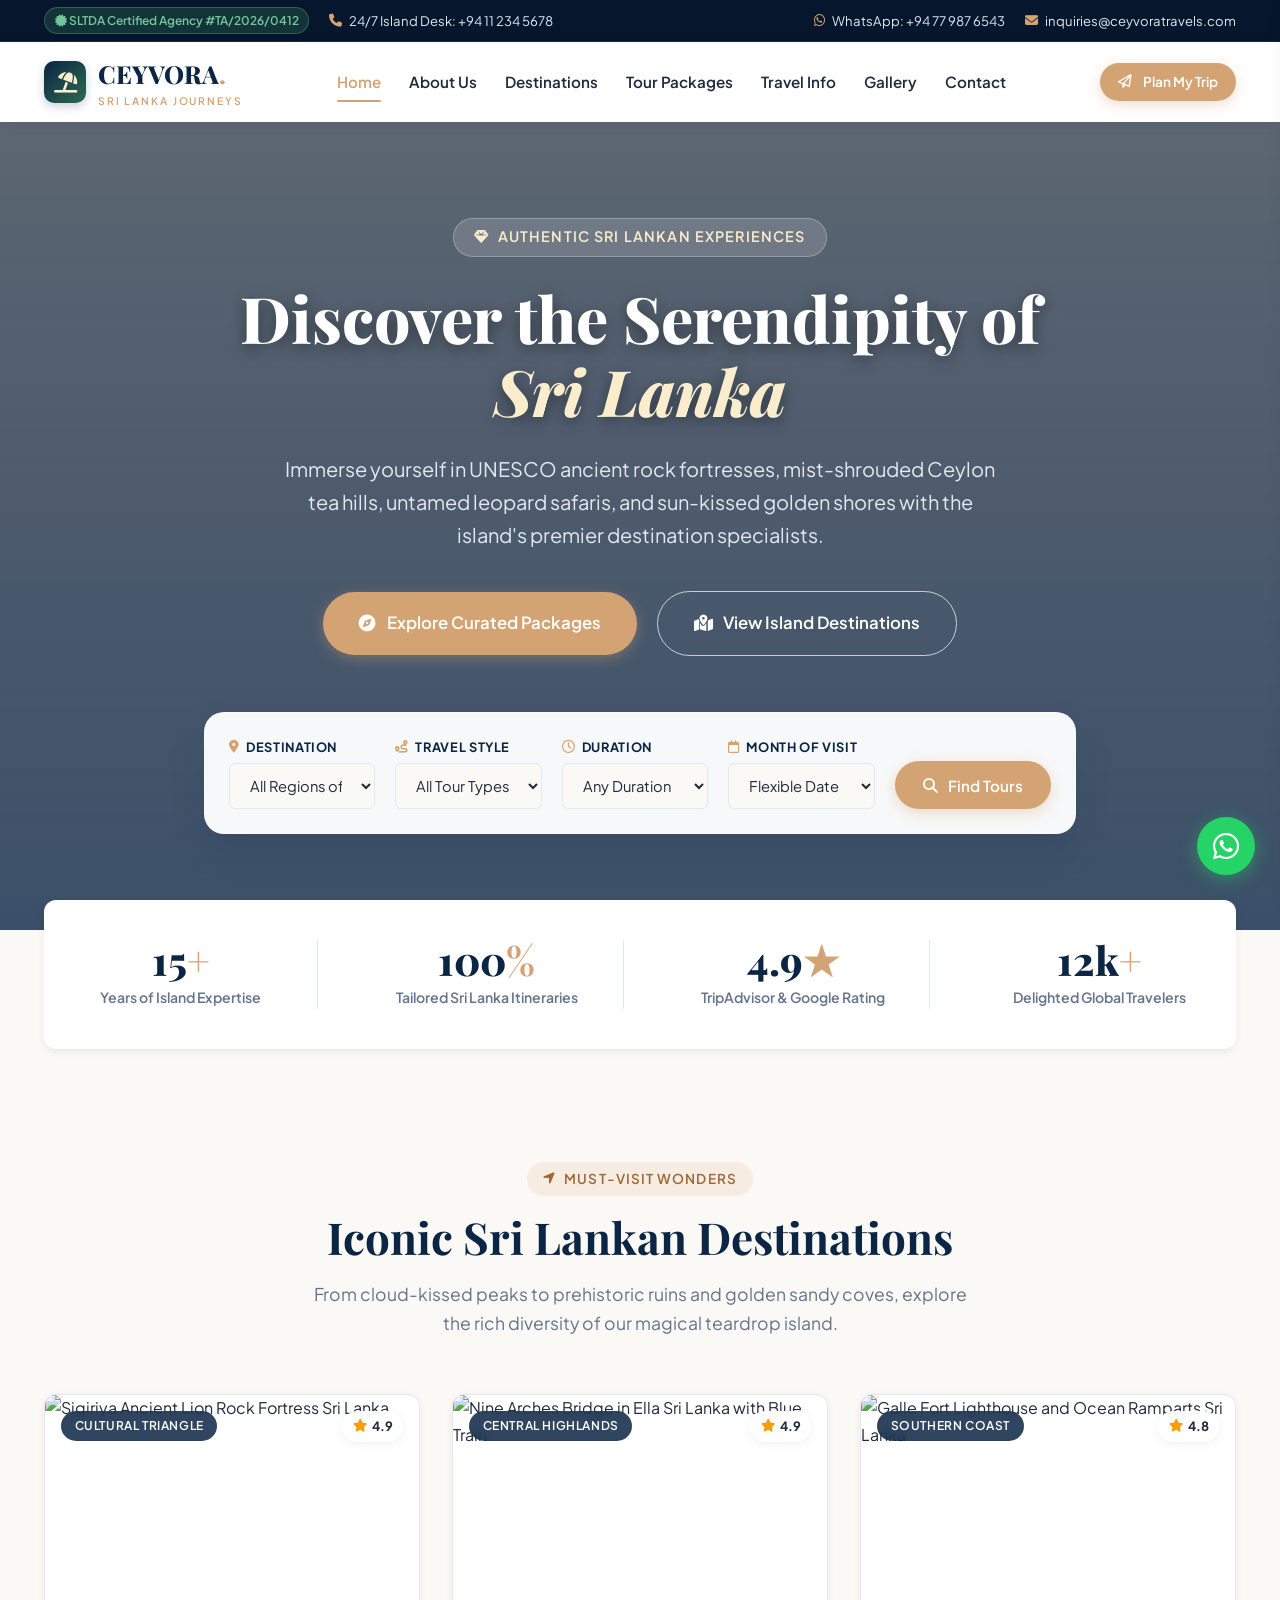
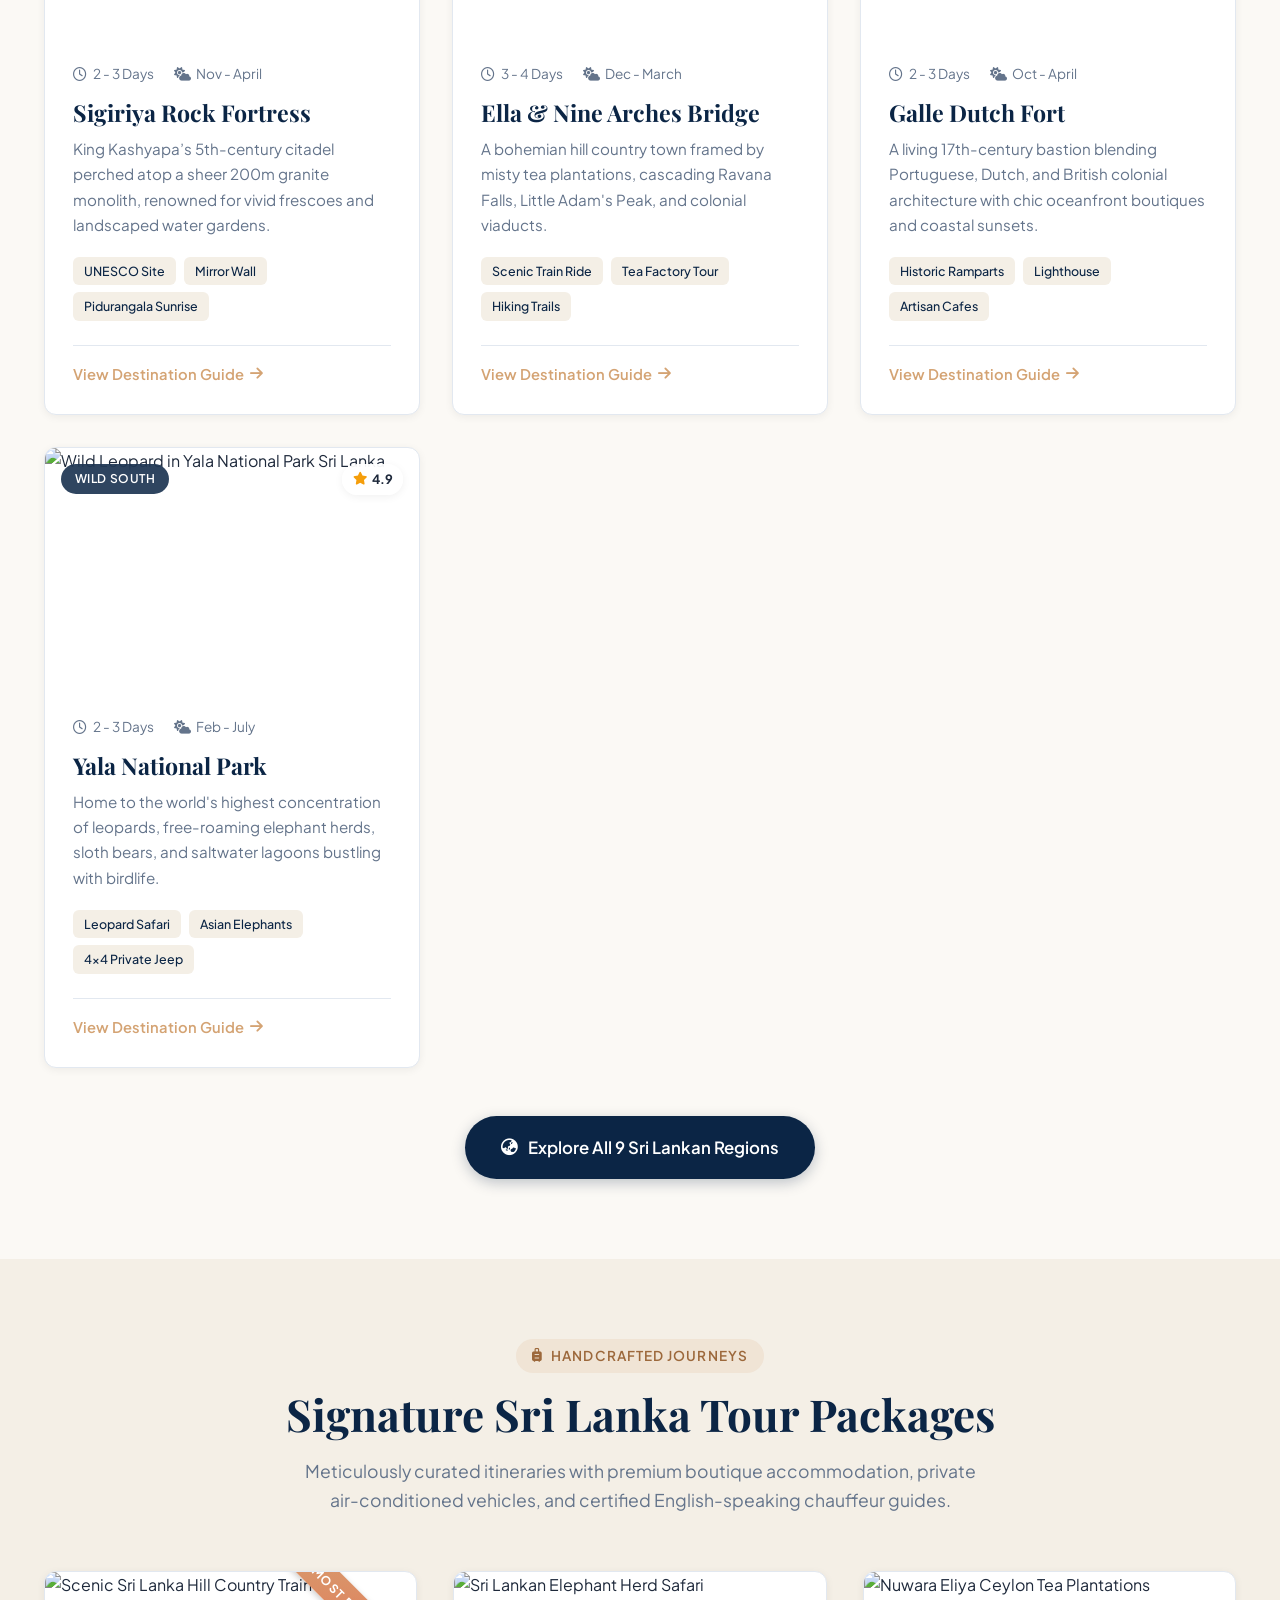
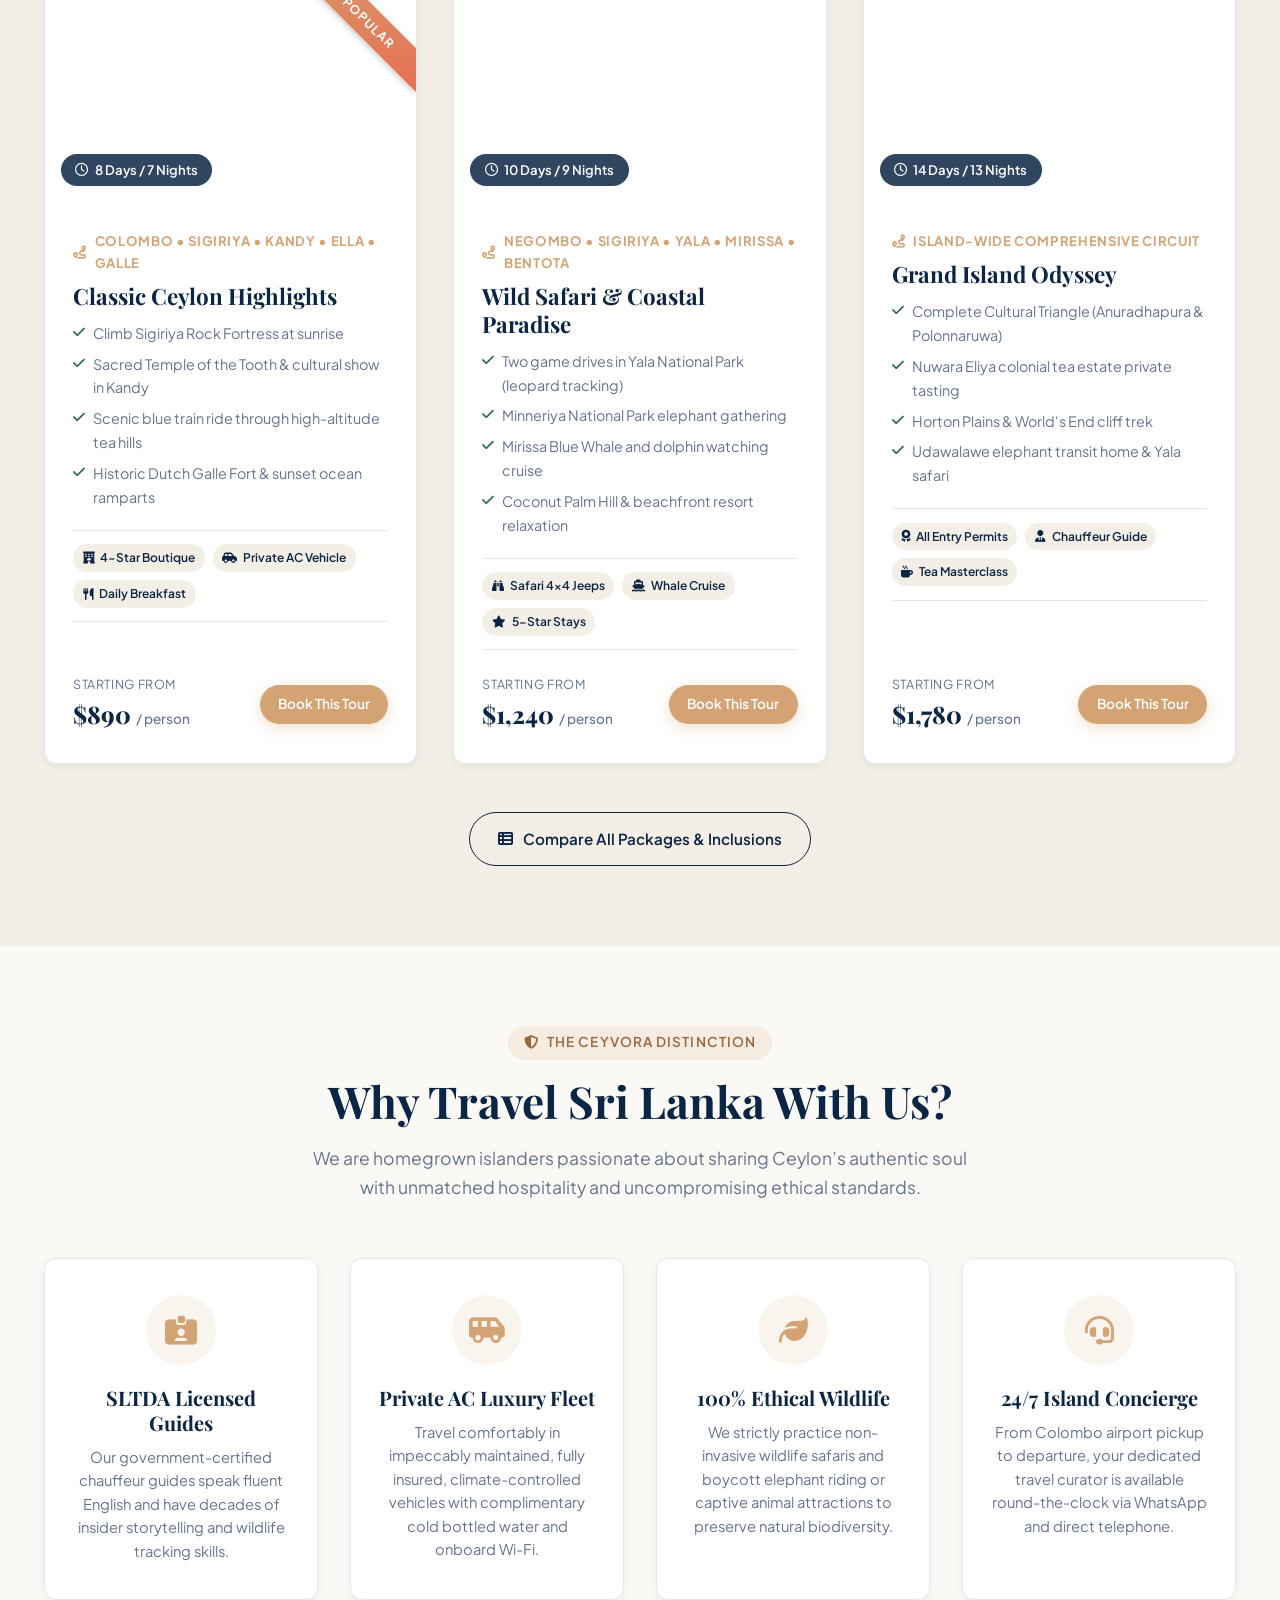
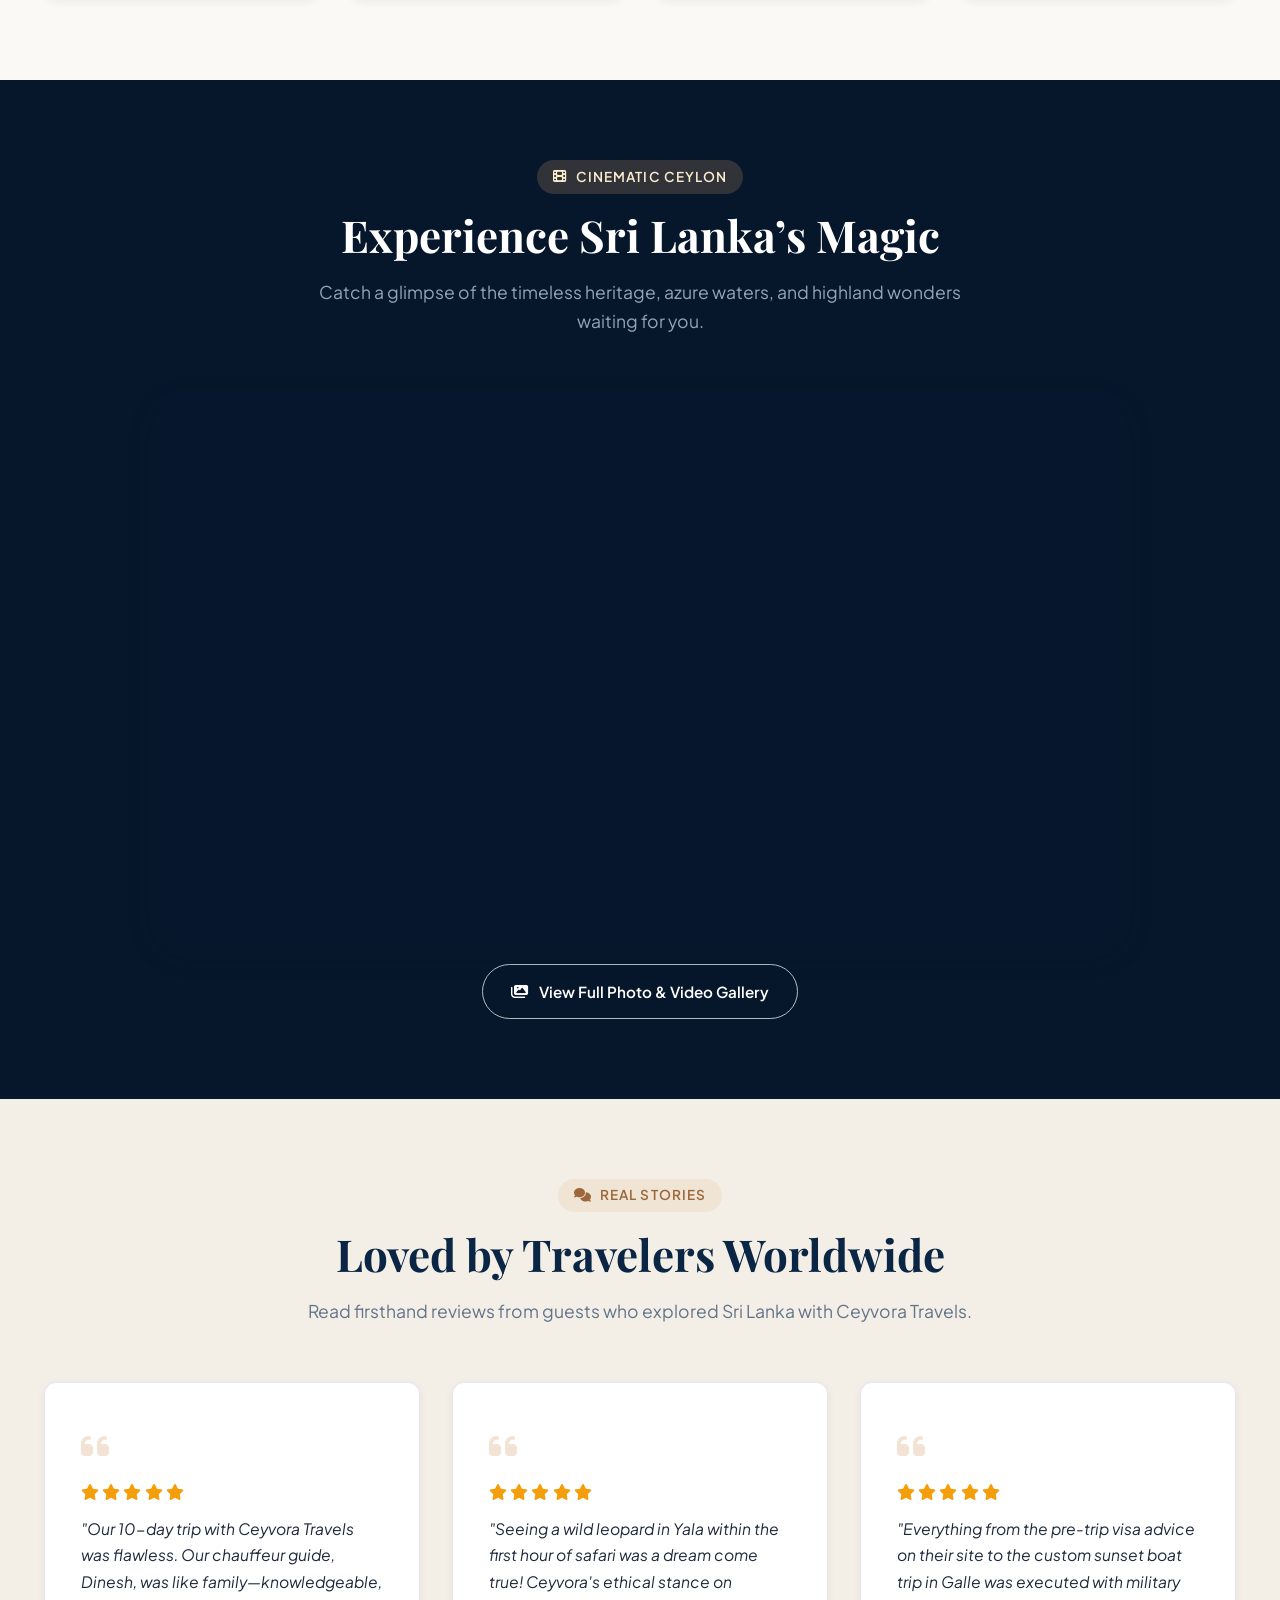
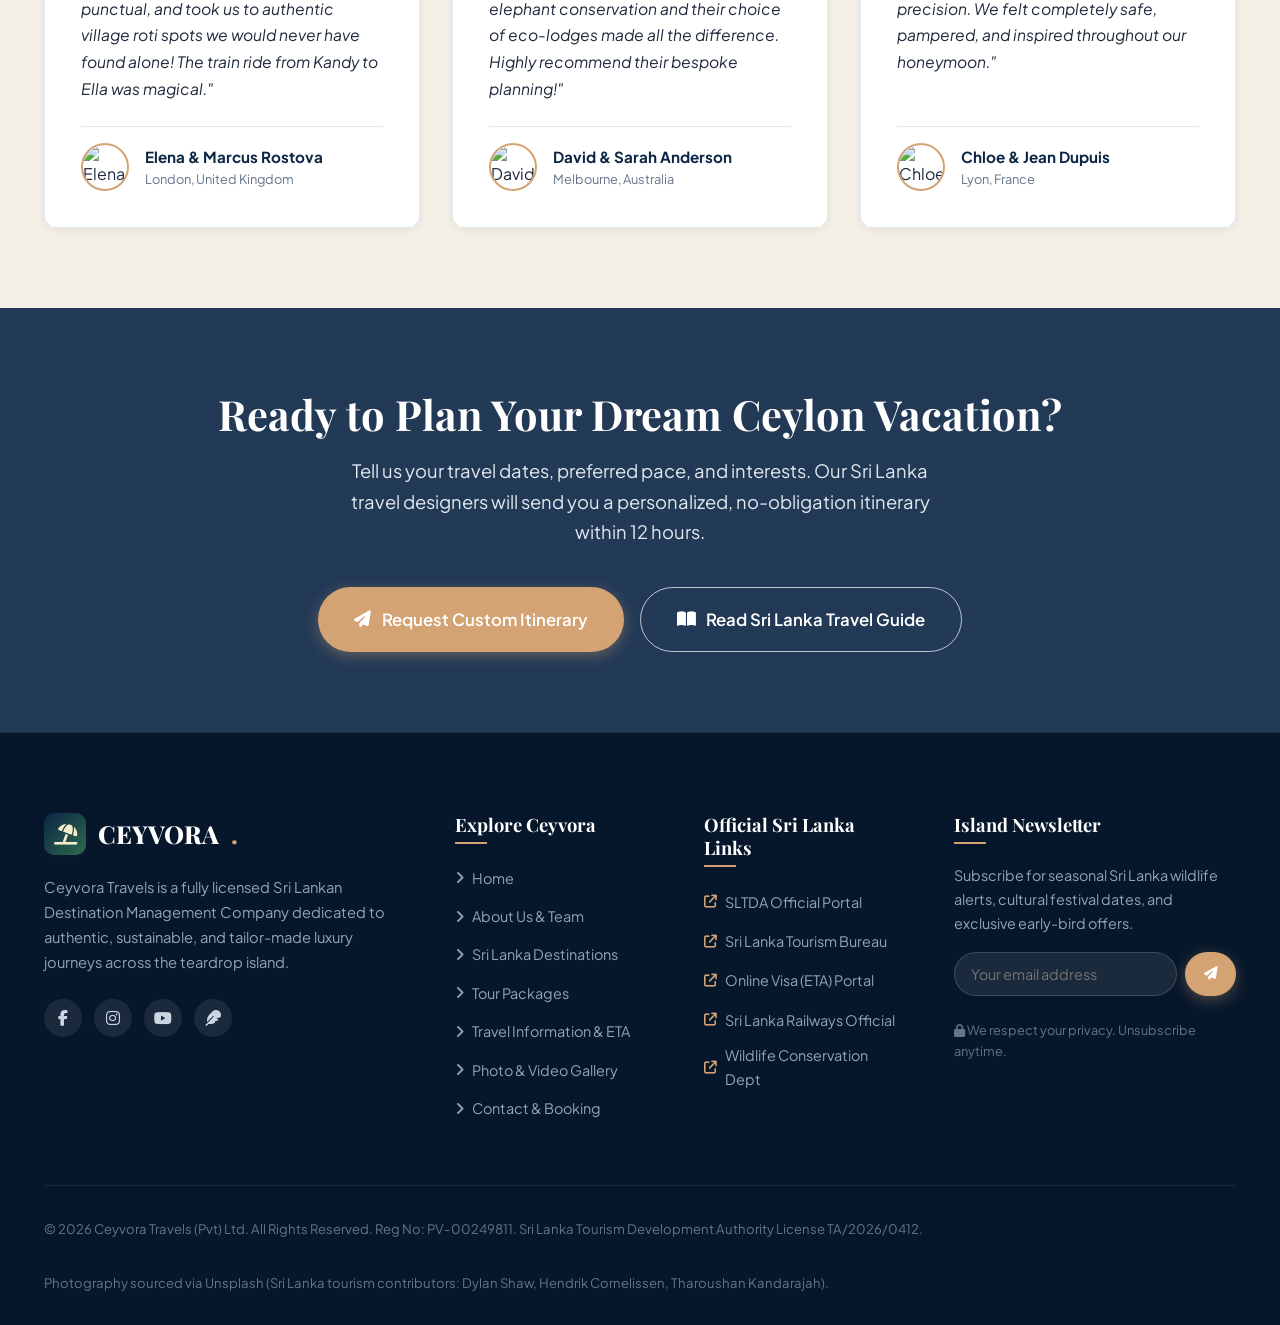
==== index.html @ e1c3edf8 "Add files via upload" ====
<!DOCTYPE html>
<html lang="en">
<head>
  <meta charset="UTF-8">
  <meta name="viewport" content="width=device-width, initial-scale=1.0">
  <title>Ceyvora Travels | Premier Sri Lanka Tourism Agency & Tailored Island Tours</title>
  <meta name="description" content="Discover the pearl of the Indian Ocean with Ceyvora Travels. Certified Sri Lanka travel agency offering luxury wildlife safaris, ancient heritage tours, tea hill expeditions, and tropical beach escapes.">
  <meta name="keywords" content="Sri Lanka tourism, Sri Lanka travel agency, Ceyvora Travels, Ceylon tours, Sigiriya, Ella, Galle Fort, Yala safari, Mirissa whale watching">
  <meta property="og:title" content="Ceyvora Travels | Luxury Sri Lanka Tourism Agency">
  <meta property="og:description" content="Experience authentic Ceylon with certified local chauffeur guides, boutique stays, and tailor-made island journeys.">
  <meta property="og:type" content="website">

  <!-- Google Fonts & Font Awesome -->
  <link rel="preconnect" href="https://fonts.googleapis.com">
  <link rel="preconnect" href="https://fonts.gstatic.com" crossorigin>
  <link href="https://fonts.googleapis.com/css2?family=Playfair+Display:ital,wght@0,500;0,700;0,800;1,400&family=Plus+Jakarta+Sans:wght@400;500;600;700&display=swap" rel="stylesheet">
  <link rel="stylesheet" href="https://cdnjs.cloudflare.com/ajax/libs/font-awesome/6.5.1/css/all.min.css">
  <link rel="stylesheet" href="css/style.css">
</head>
<body>

  <!-- Top Announcement Bar -->
  <aside class="top-bar">
    <div class="container top-bar-inner">
      <div class="top-bar-left">
        <span class="badge-sltda"><i class="fa-solid fa-certificate"></i> SLTDA Certified Agency #TA/2026/0412</span>
        <span class="top-bar-item"><i class="fa-solid fa-phone"></i> 24/7 Island Desk: +94 11 234 5678</span>
      </div>
      <div class="top-bar-right">
        <span class="top-bar-item"><i class="fa-brands fa-whatsapp text-accent"></i> WhatsApp: +94 77 987 6543</span>
        <span class="top-bar-item"><i class="fa-solid fa-envelope"></i> inquiries@ceyvoratravels.com</span>
      </div>
    </div>
  </aside>

  <!-- Main Navigation Header -->
  <header class="main-header">
    <div class="container header-inner">
      <a href="index.html" class="brand-logo" aria-label="Ceyvora Travels Home">
        <div class="brand-logo-icon">
          <i class="fa-solid fa-umbrella-beach"></i>
        </div>
        <div>
          CEYVORA<span>.</span>
          <span class="brand-tagline">Sri Lanka Journeys</span>
        </div>
      </a>

      <!-- Desktop Nav -->
      <nav class="nav-menu" aria-label="Primary Navigation">
        <a href="index.html" class="nav-link active">Home</a>
        <a href="about.html" class="nav-link">About Us</a>
        <a href="destinations.html" class="nav-link">Destinations</a>
        <a href="packages.html" class="nav-link">Tour Packages</a>
        <a href="travel-info.html" class="nav-link">Travel Info</a>
        <a href="gallery.html" class="nav-link">Gallery</a>
        <a href="contact.html" class="nav-link">Contact</a>
      </nav>

      <div class="header-actions">
        <a href="contact.html" class="btn btn-primary btn-sm"><i class="fa-regular fa-paper-plane"></i> Plan My Trip</a>
        <button class="mobile-toggle" aria-label="Open mobile navigation menu">
          <i class="fa-solid fa-bars"></i>
        </button>
      </div>
    </div>
  </header>

  <!-- Mobile Drawer -->
  <div class="mobile-nav-overlay"></div>
  <aside class="mobile-nav-drawer" aria-label="Mobile Navigation Drawer">
    <div class="mobile-nav-header">
      <span class="brand-logo" style="font-size: 1.3rem;">
        <span class="brand-logo-icon" style="width:34px;height:34px;font-size:1rem;"><i class="fa-solid fa-umbrella-beach"></i></span>
        CEYVORA
      </span>
      <button class="mobile-close-btn" aria-label="Close navigation">&times;</button>
    </div>
    <nav class="mobile-nav-links">
      <a href="index.html" class="active"><span>Home</span> <i class="fa-solid fa-chevron-right"></i></a>
      <a href="about.html"><span>About Us</span> <i class="fa-solid fa-chevron-right"></i></a>
      <a href="destinations.html"><span>Places to Visit</span> <i class="fa-solid fa-chevron-right"></i></a>
      <a href="packages.html"><span>Tour Packages</span> <i class="fa-solid fa-chevron-right"></i></a>
      <a href="travel-info.html"><span>Travel Information</span> <i class="fa-solid fa-chevron-right"></i></a>
      <a href="gallery.html"><span>Gallery & Media</span> <i class="fa-solid fa-chevron-right"></i></a>
      <a href="contact.html"><span>Contact & Booking</span> <i class="fa-solid fa-chevron-right"></i></a>
    </nav>
    <div class="mobile-drawer-contact">
      <p><strong>Direct Inquiries:</strong></p>
      <p><i class="fa-brands fa-whatsapp text-green"></i> +94 77 987 6543</p>
      <p><i class="fa-solid fa-envelope"></i> hello@ceyvoratravels.com</p>
      <a href="contact.html" class="btn btn-primary" style="width: 100%; margin-top: 1rem;">Book a Free Consultation</a>
    </div>
  </aside>

  <!-- Hero Section -->
  <section class="hero-section" aria-label="Welcome Hero">
    <div class="container hero-content">
      <div class="hero-tag">
        <i class="fa-solid fa-gem"></i> Authentic Sri Lankan Experiences
      </div>
      <h1 class="hero-title">Discover the Serendipity of <span>Sri Lanka</span></h1>
      <p class="hero-subtitle">
        Immerse yourself in UNESCO ancient rock fortresses, mist-shrouded Ceylon tea hills, untamed leopard safaris, and sun-kissed golden shores with the island's premier destination specialists.
      </p>

      <div class="hero-cta-group">
        <a href="packages.html" class="btn btn-primary btn-lg"><i class="fa-solid fa-compass"></i> Explore Curated Packages</a>
        <a href="destinations.html" class="btn btn-outline-white btn-lg"><i class="fa-solid fa-map-location-dot"></i> View Island Destinations</a>
      </div>

      <!-- Hero Quick Trip Finder -->
      <div class="hero-search-box">
        <form class="search-form-grid" action="packages.html" method="GET">
          <div class="search-field">
            <label for="search-dest"><i class="fa-solid fa-location-dot"></i> Destination</label>
            <select id="search-dest" name="region">
              <option value="">All Regions of Sri Lanka</option>
              <option value="cultural">Cultural Triangle (Sigiriya, Kandy)</option>
              <option value="hills">Hill Country (Ella, Nuwara Eliya)</option>
              <option value="south">Southern Coast (Galle, Mirissa)</option>
              <option value="safari">Wildlife Parks (Yala, Udawalawe)</option>
              <option value="east">East Coast (Trincomalee, Arugam Bay)</option>
            </select>
          </div>
          <div class="search-field">
            <label for="search-type"><i class="fa-solid fa-route"></i> Travel Style</label>
            <select id="search-type" name="style">
              <option value="">All Tour Types</option>
              <option value="luxury">Luxury Private Chauffeur</option>
              <option value="wildlife">Wildlife & Leopard Safari</option>
              <option value="heritage">Cultural & Heritage</option>
              <option value="honeymoon">Romantic Honeymoon</option>
              <option value="beach">Beaches & Whale Watching</option>
            </select>
          </div>
          <div class="search-field">
            <label for="search-duration"><i class="fa-regular fa-clock"></i> Duration</label>
            <select id="search-duration" name="duration">
              <option value="">Any Duration</option>
              <option value="short">5 - 7 Days (Highlights)</option>
              <option value="medium">8 - 11 Days (Classic Island)</option>
              <option value="long">12+ Days (Grand Odyssey)</option>
            </select>
          </div>
          <div class="search-field">
            <label for="search-month"><i class="fa-regular fa-calendar"></i> Month of Visit</label>
            <select id="search-month" name="month">
              <option value="">Flexible Date</option>
              <option value="nov-apr">Nov - Apr (Best South & West)</option>
              <option value="may-oct">May - Oct (Best East & North)</option>
            </select>
          </div>
          <div>
            <button type="submit" class="btn btn-primary" style="height: 48px; width: 100%;">
              <i class="fa-solid fa-magnifying-glass"></i> Find Tours
            </button>
          </div>
        </form>
      </div>
    </div>
  </section>

  <!-- Trust Stats Counter -->
  <section class="container" style="margin-bottom: 2rem;">
    <div class="trust-bar">
      <div class="stats-grid">
        <div class="stat-item">
          <div class="stat-number">15<span>+</span></div>
          <div class="stat-label">Years of Island Expertise</div>
        </div>
        <div class="stat-item">
          <div class="stat-number">100<span>%</span></div>
          <div class="stat-label">Tailored Sri Lanka Itineraries</div>
        </div>
        <div class="stat-item">
          <div class="stat-number">4.9<span>★</span></div>
          <div class="stat-label">TripAdvisor & Google Rating</div>
        </div>
        <div class="stat-item">
          <div class="stat-number">12k<span>+</span></div>
          <div class="stat-label">Delighted Global Travelers</div>
        </div>
      </div>
    </div>
  </section>

  <!-- Featured Destinations Section -->
  <section class="section-padding bg-light">
    <div class="container">
      <div class="section-header text-center">
        <span class="section-badge"><i class="fa-solid fa-location-arrow"></i> Must-Visit Wonders</span>
        <h2 class="section-title">Iconic Sri Lankan Destinations</h2>
        <p class="section-subtitle">From cloud-kissed peaks to prehistoric ruins and golden sandy coves, explore the rich diversity of our magical teardrop island.</p>
      </div>

      <div class="destinations-grid">
        <!-- Card 1: Sigiriya -->
        <article class="destination-card">
          <div class="card-img-wrap">
            <img src="https://images.unsplash.com/photo-1588598198321-9735fd52455b?auto=format&fit=crop&w=800&q=80" alt="Sigiriya Ancient Lion Rock Fortress Sri Lanka" loading="lazy">
            <span class="card-region-badge">Cultural Triangle</span>
            <span class="card-rating-badge"><i class="fa-solid fa-star"></i> 4.9</span>
          </div>
          <div class="card-body">
            <div class="card-meta-row">
              <span><i class="fa-regular fa-clock"></i> 2 - 3 Days</span>
              <span><i class="fa-solid fa-cloud-sun"></i> Nov - April</span>
            </div>
            <h3 class="card-title">Sigiriya Rock Fortress</h3>
            <p class="card-description">King Kashyapa’s 5th-century citadel perched atop a sheer 200m granite monolith, renowned for vivid frescoes and landscaped water gardens.</p>
            <div class="card-highlights">
              <span class="highlight-chip">UNESCO Site</span>
              <span class="highlight-chip">Mirror Wall</span>
              <span class="highlight-chip">Pidurangala Sunrise</span>
            </div>
            <div class="card-footer">
              <a href="destinations.html#sigiriya" class="card-link">View Destination Guide <i class="fa-solid fa-arrow-right"></i></a>
            </div>
          </div>
        </article>

        <!-- Card 2: Ella -->
        <article class="destination-card">
          <div class="card-img-wrap">
            <img src="https://images.unsplash.com/photo-1546708973-b339540b5162?auto=format&fit=crop&w=800&q=80" alt="Nine Arches Bridge in Ella Sri Lanka with Blue Train" loading="lazy">
            <span class="card-region-badge">Central Highlands</span>
            <span class="card-rating-badge"><i class="fa-solid fa-star"></i> 4.9</span>
          </div>
          <div class="card-body">
            <div class="card-meta-row">
              <span><i class="fa-regular fa-clock"></i> 3 - 4 Days</span>
              <span><i class="fa-solid fa-cloud-sun"></i> Dec - March</span>
            </div>
            <h3 class="card-title">Ella & Nine Arches Bridge</h3>
            <p class="card-description">A bohemian hill country town framed by misty tea plantations, cascading Ravana Falls, Little Adam's Peak, and colonial viaducts.</p>
            <div class="card-highlights">
              <span class="highlight-chip">Scenic Train Ride</span>
              <span class="highlight-chip">Tea Factory Tour</span>
              <span class="highlight-chip">Hiking Trails</span>
            </div>
            <div class="card-footer">
              <a href="destinations.html#ella" class="card-link">View Destination Guide <i class="fa-solid fa-arrow-right"></i></a>
            </div>
          </div>
        </article>

        <!-- Card 3: Galle -->
        <article class="destination-card">
          <div class="card-img-wrap">
            <img src="https://images.unsplash.com/photo-1552465011-b4e21bf6e79a?auto=format&fit=crop&w=800&q=80" alt="Galle Fort Lighthouse and Ocean Ramparts Sri Lanka" loading="lazy">
            <span class="card-region-badge">Southern Coast</span>
            <span class="card-rating-badge"><i class="fa-solid fa-star"></i> 4.8</span>
          </div>
          <div class="card-body">
            <div class="card-meta-row">
              <span><i class="fa-regular fa-clock"></i> 2 - 3 Days</span>
              <span><i class="fa-solid fa-cloud-sun"></i> Oct - April</span>
            </div>
            <h3 class="card-title">Galle Dutch Fort</h3>
            <p class="card-description">A living 17th-century bastion blending Portuguese, Dutch, and British colonial architecture with chic oceanfront boutiques and coastal sunsets.</p>
            <div class="card-highlights">
              <span class="highlight-chip">Historic Ramparts</span>
              <span class="highlight-chip">Lighthouse</span>
              <span class="highlight-chip">Artisan Cafes</span>
            </div>
            <div class="card-footer">
              <a href="destinations.html#galle" class="card-link">View Destination Guide <i class="fa-solid fa-arrow-right"></i></a>
            </div>
          </div>
        </article>

        <!-- Card 4: Yala -->
        <article class="destination-card">
          <div class="card-img-wrap">
            <img src="https://images.unsplash.com/photo-1564760055775-d63b17a55c44?auto=format&fit=crop&w=800&q=80" alt="Wild Leopard in Yala National Park Sri Lanka" loading="lazy">
            <span class="card-region-badge">Wild South</span>
            <span class="card-rating-badge"><i class="fa-solid fa-star"></i> 4.9</span>
          </div>
          <div class="card-body">
            <div class="card-meta-row">
              <span><i class="fa-regular fa-clock"></i> 2 - 3 Days</span>
              <span><i class="fa-solid fa-cloud-sun"></i> Feb - July</span>
            </div>
            <h3 class="card-title">Yala National Park</h3>
            <p class="card-description">Home to the world's highest concentration of leopards, free-roaming elephant herds, sloth bears, and saltwater lagoons bustling with birdlife.</p>
            <div class="card-highlights">
              <span class="highlight-chip">Leopard Safari</span>
              <span class="highlight-chip">Asian Elephants</span>
              <span class="highlight-chip">4x4 Private Jeep</span>
            </div>
            <div class="card-footer">
              <a href="destinations.html#yala" class="card-link">View Destination Guide <i class="fa-solid fa-arrow-right"></i></a>
            </div>
          </div>
        </article>
      </div>

      <div class="text-center" style="margin-top: 3rem;">
        <a href="destinations.html" class="btn btn-secondary btn-lg"><i class="fa-solid fa-earth-asia"></i> Explore All 9 Sri Lankan Regions</a>
      </div>
    </div>
  </section>

  <!-- Popular Curated Tour Packages -->
  <section class="section-padding bg-surface">
    <div class="container">
      <div class="section-header text-center">
        <span class="section-badge"><i class="fa-solid fa-suitcase-rolling"></i> Handcrafted Journeys</span>
        <h2 class="section-title">Signature Sri Lanka Tour Packages</h2>
        <p class="section-subtitle">Meticulously curated itineraries with premium boutique accommodation, private air-conditioned vehicles, and certified English-speaking chauffeur guides.</p>
      </div>

      <div class="packages-grid">
        <!-- Package 1 -->
        <article class="package-card">
          <div class="package-ribbon">Most Popular</div>
          <div class="card-img-wrap">
            <img src="https://images.unsplash.com/photo-1566296314736-6eaac1ca0cb9?auto=format&fit=crop&w=800&q=80" alt="Scenic Sri Lanka Hill Country Train" loading="lazy">
            <span class="package-duration-pill"><i class="fa-regular fa-clock"></i> 8 Days / 7 Nights</span>
          </div>
          <div class="package-card-body">
            <div class="package-route"><i class="fa-solid fa-route"></i> Colombo &bull; Sigiriya &bull; Kandy &bull; Ella &bull; Galle</div>
            <h3 class="package-title">Classic Ceylon Highlights</h3>
            <ul class="package-highlights-list">
              <li><i class="fa-solid fa-check"></i> Climb Sigiriya Rock Fortress at sunrise</li>
              <li><i class="fa-solid fa-check"></i> Sacred Temple of the Tooth & cultural show in Kandy</li>
              <li><i class="fa-solid fa-check"></i> Scenic blue train ride through high-altitude tea hills</li>
              <li><i class="fa-solid fa-check"></i> Historic Dutch Galle Fort & sunset ocean ramparts</li>
            </ul>
            <div class="package-inclusions">
              <span class="inclusion-tag"><i class="fa-solid fa-hotel"></i> 4-Star Boutique</span>
              <span class="inclusion-tag"><i class="fa-solid fa-car-side"></i> Private AC Vehicle</span>
              <span class="inclusion-tag"><i class="fa-solid fa-utensils"></i> Daily Breakfast</span>
            </div>
            <div class="package-footer">
              <div class="price-wrap">
                <span class="price-label">Starting From</span>
                <span class="price-value">$890 <small>/ person</small></span>
              </div>
              <a href="contact.html?package=classic-ceylon" class="btn btn-primary btn-sm">Book This Tour</a>
            </div>
          </div>
        </article>

        <!-- Package 2 -->
        <article class="package-card">
          <div class="card-img-wrap">
            <img src="https://images.unsplash.com/photo-1557050543-4d5f4e07ef46?auto=format&fit=crop&w=800&q=80" alt="Sri Lankan Elephant Herd Safari" loading="lazy">
            <span class="package-duration-pill"><i class="fa-regular fa-clock"></i> 10 Days / 9 Nights</span>
          </div>
          <div class="package-card-body">
            <div class="package-route"><i class="fa-solid fa-route"></i> Negombo &bull; Sigiriya &bull; Yala &bull; Mirissa &bull; Bentota</div>
            <h3 class="package-title">Wild Safari & Coastal Paradise</h3>
            <ul class="package-highlights-list">
              <li><i class="fa-solid fa-check"></i> Two game drives in Yala National Park (leopard tracking)</li>
              <li><i class="fa-solid fa-check"></i> Minneriya National Park elephant gathering</li>
              <li><i class="fa-solid fa-check"></i> Mirissa Blue Whale and dolphin watching cruise</li>
              <li><i class="fa-solid fa-check"></i> Coconut Palm Hill & beachfront resort relaxation</li>
            </ul>
            <div class="package-inclusions">
              <span class="inclusion-tag"><i class="fa-solid fa-binoculars"></i> Safari 4x4 Jeeps</span>
              <span class="inclusion-tag"><i class="fa-solid fa-ship"></i> Whale Cruise</span>
              <span class="inclusion-tag"><i class="fa-solid fa-star"></i> 5-Star Stays</span>
            </div>
            <div class="package-footer">
              <div class="price-wrap">
                <span class="price-label">Starting From</span>
                <span class="price-value">$1,240 <small>/ person</small></span>
              </div>
              <a href="contact.html?package=wild-safari-coastal" class="btn btn-primary btn-sm">Book This Tour</a>
            </div>
          </div>
        </article>

        <!-- Package 3 -->
        <article class="package-card">
          <div class="card-img-wrap">
            <img src="https://images.unsplash.com/photo-1544735716-392fe2489ffa?auto=format&fit=crop&w=800&q=80" alt="Nuwara Eliya Ceylon Tea Plantations" loading="lazy">
            <span class="package-duration-pill"><i class="fa-regular fa-clock"></i> 14 Days / 13 Nights</span>
          </div>
          <div class="package-card-body">
            <div class="package-route"><i class="fa-solid fa-route"></i> Island-Wide Comprehensive Circuit</div>
            <h3 class="package-title">Grand Island Odyssey</h3>
            <ul class="package-highlights-list">
              <li><i class="fa-solid fa-check"></i> Complete Cultural Triangle (Anuradhapura & Polonnaruwa)</li>
              <li><i class="fa-solid fa-check"></i> Nuwara Eliya colonial tea estate private tasting</li>
              <li><i class="fa-solid fa-check"></i> Horton Plains & World's End cliff trek</li>
              <li><i class="fa-solid fa-check"></i> Udawalawe elephant transit home & Yala safari</li>
            </ul>
            <div class="package-inclusions">
              <span class="inclusion-tag"><i class="fa-solid fa-award"></i> All Entry Permits</span>
              <span class="inclusion-tag"><i class="fa-solid fa-user-tie"></i> Chauffeur Guide</span>
              <span class="inclusion-tag"><i class="fa-solid fa-mug-hot"></i> Tea Masterclass</span>
            </div>
            <div class="package-footer">
              <div class="price-wrap">
                <span class="price-label">Starting From</span>
                <span class="price-value">$1,780 <small>/ person</small></span>
              </div>
              <a href="contact.html?package=grand-island-odyssey" class="btn btn-primary btn-sm">Book This Tour</a>
            </div>
          </div>
        </article>
      </div>

      <div class="text-center" style="margin-top: 3rem;">
        <a href="packages.html" class="btn btn-outline"><i class="fa-solid fa-table-list"></i> Compare All Packages & Inclusions</a>
      </div>
    </div>
  </section>

  <!-- Why Choose Ceyvora Section -->
  <section class="section-padding bg-light">
    <div class="container">
      <div class="section-header text-center">
        <span class="section-badge"><i class="fa-solid fa-shield-halved"></i> The Ceyvora Distinction</span>
        <h2 class="section-title">Why Travel Sri Lanka With Us?</h2>
        <p class="section-subtitle">We are homegrown islanders passionate about sharing Ceylon’s authentic soul with unmatched hospitality and uncompromising ethical standards.</p>
      </div>

      <div class="features-grid">
        <div class="feature-box">
          <div class="feature-icon-wrap">
            <i class="fa-solid fa-id-card-clip"></i>
          </div>
          <h3 class="feature-title">SLTDA Licensed Guides</h3>
          <p class="feature-desc">Our government-certified chauffeur guides speak fluent English and have decades of insider storytelling and wildlife tracking skills.</p>
        </div>

        <div class="feature-box">
          <div class="feature-icon-wrap">
            <i class="fa-solid fa-van-shuttle"></i>
          </div>
          <h3 class="feature-title">Private AC Luxury Fleet</h3>
          <p class="feature-desc">Travel comfortably in impeccably maintained, fully insured, climate-controlled vehicles with complimentary cold bottled water and onboard Wi-Fi.</p>
        </div>

        <div class="feature-box">
          <div class="feature-icon-wrap">
            <i class="fa-solid fa-leaf"></i>
          </div>
          <h3 class="feature-title">100% Ethical Wildlife</h3>
          <p class="feature-desc">We strictly practice non-invasive wildlife safaris and boycott elephant riding or captive animal attractions to preserve natural biodiversity.</p>
        </div>

        <div class="feature-box">
          <div class="feature-icon-wrap">
            <i class="fa-solid fa-headset"></i>
          </div>
          <h3 class="feature-title">24/7 Island Concierge</h3>
          <p class="feature-desc">From Colombo airport pickup to departure, your dedicated travel curator is available round-the-clock via WhatsApp and direct telephone.</p>
        </div>
      </div>
    </div>
  </section>

  <!-- Tourism Video Showcase Section -->
  <section class="section-padding bg-dark">
    <div class="container">
      <div class="section-header text-center">
        <span class="section-badge" style="background: rgba(212,163,115,0.2); color: var(--accent-light);"><i class="fa-solid fa-film"></i> Cinematic Ceylon</span>
        <h2 class="section-title white">Experience Sri Lanka’s Magic</h2>
        <p class="section-subtitle" style="color: #94a3b8;">Catch a glimpse of the timeless heritage, azure waters, and highland wonders waiting for you.</p>
      </div>

      <div class="video-section-wrap" style="max-width: 960px; margin: 0 auto;">
        <div class="responsive-video-container">
          <!-- Sri Lanka Tourism Official Showcase Video -->
          <iframe 
            src="https://www.youtube-nocookie.com/embed/a9n_d3eC39c?rel=0&modestbranding=1" 
            title="Sri Lanka Tourism Cinematic Showcase" 
            allow="accelerometer; autoplay; clipboard-write; encrypted-media; gyroscope; picture-in-picture" 
            allowfullscreen>
          </iframe>
        </div>
      </div>

      <div class="text-center" style="margin-top: 2rem;">
        <a href="gallery.html" class="btn btn-outline-white"><i class="fa-solid fa-images"></i> View Full Photo & Video Gallery</a>
      </div>
    </div>
  </section>

  <!-- Testimonials Section -->
  <section class="section-padding bg-surface">
    <div class="container">
      <div class="section-header text-center">
        <span class="section-badge"><i class="fa-solid fa-comments"></i> Real Stories</span>
        <h2 class="section-title">Loved by Travelers Worldwide</h2>
        <p class="section-subtitle">Read firsthand reviews from guests who explored Sri Lanka with Ceyvora Travels.</p>
      </div>

      <div class="testimonials-grid">
        <article class="testimonial-card">
          <div class="quote-icon"><i class="fa-solid fa-quote-left"></i></div>
          <div class="testimonial-stars">
            <i class="fa-solid fa-star"></i><i class="fa-solid fa-star"></i><i class="fa-solid fa-star"></i><i class="fa-solid fa-star"></i><i class="fa-solid fa-star"></i>
          </div>
          <p class="testimonial-text">
            "Our 10-day trip with Ceyvora Travels was flawless. Our chauffeur guide, Dinesh, was like family—knowledgeable, punctual, and took us to authentic village roti spots we would never have found alone! The train ride from Kandy to Ella was magical."
          </p>
          <div class="testimonial-author">
            <img src="https://images.unsplash.com/photo-1534528741775-53994a69daeb?auto=format&fit=crop&w=120&q=80" alt="Elena Rostova" class="author-avatar">
            <div>
              <div class="author-name">Elena & Marcus Rostova</div>
              <div class="author-country">London, United Kingdom</div>
            </div>
          </div>
        </article>

        <article class="testimonial-card">
          <div class="quote-icon"><i class="fa-solid fa-quote-left"></i></div>
          <div class="testimonial-stars">
            <i class="fa-solid fa-star"></i><i class="fa-solid fa-star"></i><i class="fa-solid fa-star"></i><i class="fa-solid fa-star"></i><i class="fa-solid fa-star"></i>
          </div>
          <p class="testimonial-text">
            "Seeing a wild leopard in Yala within the first hour of safari was a dream come true! Ceyvora's ethical stance on elephant conservation and their choice of eco-lodges made all the difference. Highly recommend their bespoke planning!"
          </p>
          <div class="testimonial-author">
            <img src="https://images.unsplash.com/photo-1507003211169-0a1dd7228f2d?auto=format&fit=crop&w=120&q=80" alt="David Anderson" class="author-avatar">
            <div>
              <div class="author-name">David & Sarah Anderson</div>
              <div class="author-country">Melbourne, Australia</div>
            </div>
          </div>
        </article>

        <article class="testimonial-card">
          <div class="quote-icon"><i class="fa-solid fa-quote-left"></i></div>
          <div class="testimonial-stars">
            <i class="fa-solid fa-star"></i><i class="fa-solid fa-star"></i><i class="fa-solid fa-star"></i><i class="fa-solid fa-star"></i><i class="fa-solid fa-star"></i>
          </div>
          <p class="testimonial-text">
            "Everything from the pre-trip visa advice on their site to the custom sunset boat trip in Galle was executed with military precision. We felt completely safe, pampered, and inspired throughout our honeymoon."
          </p>
          <div class="testimonial-author">
            <img src="https://images.unsplash.com/photo-1517841905240-472988babdf9?auto=format&fit=crop&w=120&q=80" alt="Chloe Dupuis" class="author-avatar">
            <div>
              <div class="author-name">Chloe & Jean Dupuis</div>
              <div class="author-country">Lyon, France</div>
            </div>
          </div>
        </article>
      </div>
    </div>
  </section>

  <!-- CTA Banner -->
  <section class="section-padding bg-dark" style="background: linear-gradient(rgba(11,37,69,0.9), rgba(11,37,69,0.9)), url('https://images.unsplash.com/photo-1507525428034-b723cf961d3e?auto=format&fit=crop&w=1600&q=80') center/cover;">
    <div class="container text-center">
      <h2 class="section-title white" style="font-size: 2.6rem;">Ready to Plan Your Dream Ceylon Vacation?</h2>
      <p style="color: #e2e8f0; max-width: 620px; margin: 0 auto 2.5rem; font-size: 1.15rem;">
        Tell us your travel dates, preferred pace, and interests. Our Sri Lanka travel designers will send you a personalized, no-obligation itinerary within 12 hours.
      </p>
      <div style="display: flex; gap: 1rem; justify-content: center; flex-wrap: wrap;">
        <a href="contact.html" class="btn btn-primary btn-lg"><i class="fa-solid fa-paper-plane"></i> Request Custom Itinerary</a>
        <a href="travel-info.html" class="btn btn-outline-white btn-lg"><i class="fa-solid fa-book-open"></i> Read Sri Lanka Travel Guide</a>
      </div>
    </div>
  </section>

  <!-- Global Footer -->
  <footer class="main-footer">
    <div class="container">
      <div class="footer-grid">
        <!-- Col 1: Brand -->
        <div class="footer-brand">
          <a href="index.html" class="brand-logo" style="color:#ffffff; margin-bottom: 1.25rem;">
            <div class="brand-logo-icon">
              <i class="fa-solid fa-umbrella-beach"></i>
            </div>
            CEYVORA<span>.</span>
          </a>
          <p>Ceyvora Travels is a fully licensed Sri Lankan Destination Management Company dedicated to authentic, sustainable, and tailor-made luxury journeys across the teardrop island.</p>
          <div class="social-links">
            <a href="https://facebook.com" target="_blank" rel="noopener noreferrer" class="social-link" aria-label="Facebook"><i class="fa-brands fa-facebook-f"></i></a>
            <a href="https://instagram.com" target="_blank" rel="noopener noreferrer" class="social-link" aria-label="Instagram"><i class="fa-brands fa-instagram"></i></a>
            <a href="https://youtube.com" target="_blank" rel="noopener noreferrer" class="social-link" aria-label="YouTube"><i class="fa-brands fa-youtube"></i></a>
            <a href="https://tripadvisor.com" target="_blank" rel="noopener noreferrer" class="social-link" aria-label="TripAdvisor"><i class="fa-solid fa-feather"></i></a>
          </div>
        </div>

        <!-- Col 2: Internal Pages -->
        <div class="footer-col">
          <h4>Explore Ceyvora</h4>
          <ul class="footer-links">
            <li><a href="index.html"><i class="fa-solid fa-angle-right"></i> Home</a></li>
            <li><a href="about.html"><i class="fa-solid fa-angle-right"></i> About Us & Team</a></li>
            <li><a href="destinations.html"><i class="fa-solid fa-angle-right"></i> Sri Lanka Destinations</a></li>
            <li><a href="packages.html"><i class="fa-solid fa-angle-right"></i> Tour Packages</a></li>
            <li><a href="travel-info.html"><i class="fa-solid fa-angle-right"></i> Travel Information & ETA</a></li>
            <li><a href="gallery.html"><i class="fa-solid fa-angle-right"></i> Photo & Video Gallery</a></li>
            <li><a href="contact.html"><i class="fa-solid fa-angle-right"></i> Contact & Booking</a></li>
          </ul>
        </div>

        <!-- Col 3: Official Tourism Links -->
        <div class="footer-col">
          <h4>Official Sri Lanka Links</h4>
          <ul class="footer-links footer-official-links">
            <li><a href="https://www.sltda.gov.lk/" target="_blank" rel="noopener noreferrer"><i class="fa-solid fa-arrow-up-right-from-square"></i> SLTDA Official Portal</a></li>
            <li><a href="https://www.srilanka.travel/" target="_blank" rel="noopener noreferrer"><i class="fa-solid fa-arrow-up-right-from-square"></i> Sri Lanka Tourism Bureau</a></li>
            <li><a href="https://www.eta.gov.lk/" target="_blank" rel="noopener noreferrer"><i class="fa-solid fa-arrow-up-right-from-square"></i> Online Visa (ETA) Portal</a></li>
            <li><a href="https://railway.gov.lk/" target="_blank" rel="noopener noreferrer"><i class="fa-solid fa-arrow-up-right-from-square"></i> Sri Lanka Railways Official</a></li>
            <li><a href="http://www.dwc.gov.lk/" target="_blank" rel="noopener noreferrer"><i class="fa-solid fa-arrow-up-right-from-square"></i> Wildlife Conservation Dept</a></li>
          </ul>
        </div>

        <!-- Col 4: Newsletter & Contact -->
        <div class="footer-col footer-newsletter">
          <h4>Island Newsletter</h4>
          <p>Subscribe for seasonal Sri Lanka wildlife alerts, cultural festival dates, and exclusive early-bird offers.</p>
          <form class="newsletter-form" onsubmit="event.preventDefault(); alert('Thank you for subscribing to Ceyvora Travels Island Dispatch!'); this.reset();">
            <input type="email" placeholder="Your email address" required>
            <button type="submit" class="btn btn-primary btn-sm"><i class="fa-solid fa-paper-plane"></i></button>
          </form>
          <p style="font-size: 0.8rem; color: #64748b;"><i class="fa-solid fa-lock"></i> We respect your privacy. Unsubscribe anytime.</p>
        </div>
      </div>

      <!-- Footer Bottom Bar -->
      <div class="footer-bottom">
        <p>&copy; 2026 Ceyvora Travels (Pvt) Ltd. All Rights Reserved. Reg No: PV-00249811. Sri Lanka Tourism Development Authority License TA/2026/0412.</p>
        <p class="footer-attribution">
          Photography sourced via Unsplash (Sri Lanka tourism contributors: Dylan Shaw, Hendrik Cornelissen, Tharoushan Kandarajah).
        </p>
      </div>
    </div>
  </footer>

  <!-- Floating WhatsApp CTA -->
  <a href="https://wa.me/94779876543?text=Hello%20Ceyvora%20Travels,%20I%20would%20like%20to%20inquire%20about%20a%20Sri%20Lanka%20tour." class="floating-whatsapp" target="_blank" rel="noopener noreferrer" aria-label="Chat on WhatsApp">
    <i class="fa-brands fa-whatsapp"></i>
  </a>

  <!-- Main JavaScript File -->
  <script src="js/main.js"></script>
</body>
</html>
---- css/style.css ----
/* ==========================================================================
   CEYVORA TRAVELS - LUXURY SRI LANKA TOURISM AGENCY
   Master Stylesheet (Responsive, Modern, Accessible)
   ========================================================================== */

/* --- CSS Variables & Design System --- */
:root {
  --primary: #0b2545;
  --primary-dark: #06172d;
  --primary-light: #133b6b;
  --primary-rgb: 11, 37, 69;

  --accent: #d4a373;
  --accent-hover: #bc8a5b;
  --accent-light: #faedcd;
  --accent-coral: #e76f51;

  --nature-green: #2d6a4f;
  --nature-emerald: #1b4332;
  --nature-light: #d8f3dc;

  --bg-page: #fbf9f5;
  --bg-card: #ffffff;
  --bg-surface: #f4efe6;
  --bg-dark: #07172b;

  --text-main: #1e293b;
  --text-muted: #64748b;
  --text-light: #f8fafc;

  --border-light: #e2e8f0;
  --border-accent: rgba(212, 163, 115, 0.3);

  --font-heading: 'Playfair Display', Georgia, serif;
  --font-body: 'Plus Jakarta Sans', -apple-system, BlinkMacSystemFont, 'Segoe UI', Roboto, sans-serif;

  --shadow-sm: 0 2px 8px rgba(0, 0, 0, 0.06);
  --shadow-md: 0 8px 24px rgba(11, 37, 69, 0.08);
  --shadow-lg: 0 16px 36px rgba(11, 37, 69, 0.12);
  --shadow-hover: 0 20px 40px rgba(11, 37, 69, 0.16);

  --radius-sm: 6px;
  --radius-md: 12px;
  --radius-lg: 20px;
  --radius-full: 9999px;

  --transition-fast: 0.2s ease;
  --transition-normal: 0.3s cubic-bezier(0.16, 1, 0.3, 1);
  --transition-slow: 0.5s cubic-bezier(0.16, 1, 0.3, 1);

  --container-max: 1240px;
}

/* --- CSS Reset & Global Typography --- */
*, *::before, *::after {
  box-sizing: border-box;
  margin: 0;
  padding: 0;
}

html {
  scroll-behavior: smooth;
  font-size: 16px;
}

body {
  font-family: var(--font-body);
  color: var(--text-main);
  background-color: var(--bg-page);
  line-height: 1.65;
  -webkit-font-smoothing: antialiased;
  -moz-osx-font-smoothing: grayscale;
  overflow-x: hidden;
}

img {
  max-width: 100%;
  height: auto;
  display: block;
}

a {
  color: inherit;
  text-decoration: none;
  transition: color var(--transition-fast);
}

ul, ol {
  list-style: none;
}

button, input, select, textarea {
  font-family: inherit;
  font-size: inherit;
  border: none;
  outline: none;
}

h1, h2, h3, h4, h5, h6 {
  font-family: var(--font-heading);
  color: var(--primary);
  line-height: 1.25;
  font-weight: 700;
}

p {
  margin-bottom: 1rem;
}

p:last-child {
  margin-bottom: 0;
}

.container {
  width: 100%;
  max-width: var(--container-max);
  margin-left: auto;
  margin-right: auto;
  padding-left: 1.5rem;
  padding-right: 1.5rem;
}

/* --- Utility Classes --- */
.text-center { text-align: center; }
.text-accent { color: var(--accent) !important; }
.text-green { color: var(--nature-green) !important; }
.text-white { color: #ffffff !important; }
.bg-light { background-color: var(--bg-page); }
.bg-surface { background-color: var(--bg-surface); }
.bg-dark { background-color: var(--bg-dark); color: #ffffff; }

.section-padding {
  padding: 5rem 0;
}

.section-header {
  margin-bottom: 3.5rem;
}

.section-badge {
  display: inline-flex;
  align-items: center;
  gap: 0.5rem;
  padding: 0.35rem 1rem;
  border-radius: var(--radius-full);
  background-color: rgba(212, 163, 115, 0.15);
  color: #9c683b;
  font-weight: 600;
  font-size: 0.85rem;
  letter-spacing: 0.08em;
  text-transform: uppercase;
  margin-bottom: 0.85rem;
}

.section-title {
  font-size: clamp(2rem, 3.5vw, 2.75rem);
  color: var(--primary);
  margin-bottom: 1rem;
}

.section-title.white {
  color: #ffffff;
}

.section-subtitle {
  color: var(--text-muted);
  font-size: 1.1rem;
  max-width: 680px;
  margin: 0 auto;
}

/* --- Buttons --- */
.btn {
  display: inline-flex;
  align-items: center;
  justify-content: center;
  gap: 0.65rem;
  padding: 0.85rem 1.75rem;
  font-weight: 600;
  font-size: 0.95rem;
  border-radius: var(--radius-full);
  cursor: pointer;
  transition: all var(--transition-normal);
  text-decoration: none;
  white-space: nowrap;
}

.btn-primary {
  background-color: var(--accent);
  color: #ffffff;
  box-shadow: 0 4px 14px rgba(212, 163, 115, 0.35);
}

.btn-primary:hover {
  background-color: var(--accent-hover);
  transform: translateY(-2px);
  box-shadow: 0 6px 20px rgba(212, 163, 115, 0.45);
}

.btn-secondary {
  background-color: var(--primary);
  color: #ffffff;
  box-shadow: 0 4px 14px rgba(11, 37, 69, 0.25);
}

.btn-secondary:hover {
  background-color: var(--primary-light);
  transform: translateY(-2px);
}

.btn-outline {
  background-color: transparent;
  color: var(--primary);
  border: 1.5px solid var(--primary);
}

.btn-outline:hover {
  background-color: var(--primary);
  color: #ffffff;
}

.btn-outline-white {
  background-color: transparent;
  color: #ffffff;
  border: 1.5px solid rgba(255, 255, 255, 0.7);
}

.btn-outline-white:hover {
  background-color: #ffffff;
  color: var(--primary);
  border-color: #ffffff;
}

.btn-sm {
  padding: 0.5rem 1.15rem;
  font-size: 0.85rem;
}

.btn-lg {
  padding: 1.1rem 2.25rem;
  font-size: 1.05rem;
}

/* --- Top Notification Bar --- */
.top-bar {
  background-color: var(--primary-dark);
  color: #e2e8f0;
  font-size: 0.82rem;
  padding: 0.45rem 0;
  border-bottom: 1px solid rgba(255, 255, 255, 0.08);
}

.top-bar-inner {
  display: flex;
  justify-content: space-between;
  align-items: center;
  flex-wrap: wrap;
  gap: 0.75rem;
}

.top-bar-left, .top-bar-right {
  display: flex;
  align-items: center;
  gap: 1.25rem;
}

.top-bar-item {
  display: inline-flex;
  align-items: center;
  gap: 0.45rem;
}

.top-bar-item i {
  color: var(--accent);
}

.badge-sltda {
  background-color: rgba(45, 106, 79, 0.35);
  color: #74c69d;
  border: 1px solid rgba(116, 198, 157, 0.3);
  padding: 0.15rem 0.6rem;
  border-radius: var(--radius-full);
  font-size: 0.75rem;
  font-weight: 600;
}

/* --- Main Header & Navigation --- */
.main-header {
  position: sticky;
  top: 0;
  left: 0;
  width: 100%;
  background-color: rgba(255, 255, 255, 0.96);
  backdrop-filter: blur(12px);
  -webkit-backdrop-filter: blur(12px);
  z-index: 1000;
  box-shadow: 0 2px 15px rgba(0, 0, 0, 0.05);
  transition: all var(--transition-normal);
}

.header-inner {
  display: flex;
  align-items: center;
  justify-content: space-between;
  height: 80px;
}

.brand-logo {
  display: flex;
  align-items: center;
  gap: 0.75rem;
  font-family: var(--font-heading);
  font-size: 1.55rem;
  font-weight: 800;
  color: var(--primary);
  text-decoration: none;
}

.brand-logo-icon {
  width: 42px;
  height: 42px;
  border-radius: 10px;
  background: linear-gradient(135deg, var(--primary) 0%, var(--nature-green) 100%);
  display: flex;
  align-items: center;
  justify-content: center;
  color: var(--accent-light);
  font-size: 1.3rem;
  box-shadow: 0 4px 10px rgba(11, 37, 69, 0.2);
}

.brand-logo span {
  color: var(--accent);
}

.brand-tagline {
  display: block;
  font-family: var(--font-body);
  font-size: 0.65rem;
  letter-spacing: 0.18em;
  text-transform: uppercase;
  color: var(--text-muted);
  font-weight: 600;
  margin-top: -3px;
}

.nav-menu {
  display: flex;
  align-items: center;
  gap: 1.75rem;
}

.nav-link {
  font-weight: 600;
  font-size: 0.95rem;
  color: var(--text-main);
  position: relative;
  padding: 0.5rem 0;
  transition: color var(--transition-fast);
}

.nav-link::after {
  content: '';
  position: absolute;
  bottom: 0;
  left: 0;
  width: 0;
  height: 2px;
  background-color: var(--accent);
  transition: width var(--transition-normal);
  border-radius: 2px;
}

.nav-link:hover, .nav-link.active {
  color: var(--accent);
}

.nav-link.active::after {
  width: 100%;
}

.header-actions {
  display: flex;
  align-items: center;
  gap: 1rem;
}

/* Mobile Hamburger Toggle */
.mobile-toggle {
  display: none;
  background: none;
  border: none;
  cursor: pointer;
  padding: 0.5rem;
  color: var(--primary);
  font-size: 1.5rem;
}

/* Mobile Drawer */
.mobile-nav-overlay {
  position: fixed;
  top: 0;
  left: 0;
  width: 100%;
  height: 100%;
  background: rgba(11, 37, 69, 0.6);
  backdrop-filter: blur(4px);
  z-index: 1050;
  opacity: 0;
  visibility: hidden;
  transition: all var(--transition-normal);
}

.mobile-nav-overlay.open {
  opacity: 1;
  visibility: visible;
}

.mobile-nav-drawer {
  position: fixed;
  top: 0;
  right: -320px;
  width: 300px;
  height: 100%;
  background-color: #ffffff;
  z-index: 1060;
  padding: 2rem 1.5rem;
  display: flex;
  flex-direction: column;
  box-shadow: -5px 0 25px rgba(0, 0, 0, 0.15);
  transition: right var(--transition-normal);
  overflow-y: auto;
}

.mobile-nav-drawer.open {
  right: 0;
}

.mobile-nav-header {
  display: flex;
  justify-content: space-between;
  align-items: center;
  padding-bottom: 1.5rem;
  border-bottom: 1px solid var(--border-light);
  margin-bottom: 1.5rem;
}

.mobile-close-btn {
  background: none;
  border: none;
  font-size: 1.6rem;
  color: var(--primary);
  cursor: pointer;
}

.mobile-nav-links {
  display: flex;
  flex-direction: column;
  gap: 1.15rem;
  margin-bottom: 2rem;
}

.mobile-nav-links a {
  font-size: 1.05rem;
  font-weight: 600;
  color: var(--primary);
  display: flex;
  align-items: center;
  justify-content: space-between;
  padding: 0.4rem 0;
}

.mobile-nav-links a.active {
  color: var(--accent);
}

.mobile-drawer-contact {
  margin-top: auto;
  padding-top: 1.5rem;
  border-top: 1px solid var(--border-light);
  font-size: 0.9rem;
  color: var(--text-muted);
}

/* --- Hero Banner (Home Page) --- */
.hero-section {
  position: relative;
  min-height: 88vh;
  display: flex;
  align-items: center;
  justify-content: center;
  background: linear-gradient(180deg, rgba(7, 23, 43, 0.65) 0%, rgba(11, 37, 69, 0.8) 100%),
              url('https://images.unsplash.com/photo-1588598198321-9735fd52455b?auto=format&fit=crop&w=2000&q=85') center/cover no-repeat;
  color: #ffffff;
  padding: 6rem 1.5rem;
  text-align: center;
}

.hero-content {
  max-width: 920px;
  margin: 0 auto;
  z-index: 2;
}

.hero-tag {
  display: inline-flex;
  align-items: center;
  gap: 0.5rem;
  padding: 0.4rem 1.25rem;
  background: rgba(255, 255, 255, 0.15);
  backdrop-filter: blur(8px);
  border: 1px solid rgba(255, 255, 255, 0.25);
  border-radius: var(--radius-full);
  font-size: 0.9rem;
  letter-spacing: 0.08em;
  text-transform: uppercase;
  color: var(--accent-light);
  font-weight: 600;
  margin-bottom: 1.5rem;
}

.hero-title {
  font-size: clamp(2.5rem, 5vw, 4.2rem);
  color: #ffffff;
  font-weight: 800;
  margin-bottom: 1.5rem;
  line-height: 1.15;
  text-shadow: 0 4px 15px rgba(0, 0, 0, 0.4);
}

.hero-title span {
  color: var(--accent-light);
  font-style: italic;
}

.hero-subtitle {
  font-size: clamp(1.05rem, 2vw, 1.25rem);
  color: #e2e8f0;
  max-width: 720px;
  margin: 0 auto 2.5rem;
  font-weight: 400;
}

.hero-cta-group {
  display: flex;
  align-items: center;
  justify-content: center;
  gap: 1.25rem;
  flex-wrap: wrap;
  margin-bottom: 3.5rem;
}

/* Quick Search Widget */
.hero-search-box {
  background: rgba(255, 255, 255, 0.96);
  backdrop-filter: blur(12px);
  border-radius: var(--radius-lg);
  padding: 1.5rem;
  box-shadow: var(--shadow-lg);
  color: var(--text-main);
  max-width: 1060px;
  margin: 0 auto;
  border: 1px solid rgba(255, 255, 255, 0.5);
}

.search-form-grid {
  display: grid;
  grid-template-columns: repeat(4, 1fr) auto;
  gap: 1.25rem;
  align-items: flex-end;
}

.search-field {
  display: flex;
  flex-direction: column;
  text-align: left;
  gap: 0.35rem;
}

.search-field label {
  font-size: 0.8rem;
  font-weight: 700;
  text-transform: uppercase;
  letter-spacing: 0.05em;
  color: var(--primary);
  display: flex;
  align-items: center;
  gap: 0.4rem;
}

.search-field label i {
  color: var(--accent);
}

.search-field select,
.search-field input {
  width: 100%;
  padding: 0.75rem 1rem;
  border-radius: var(--radius-sm);
  background-color: var(--bg-page);
  border: 1px solid var(--border-light);
  font-size: 0.92rem;
  color: var(--text-main);
  transition: border var(--transition-fast);
}

.search-field select:focus,
.search-field input:focus {
  border-color: var(--accent);
}

/* --- Inner Page Banners --- */
.page-banner {
  position: relative;
  background-color: var(--primary-dark);
  padding: 5.5rem 1.5rem;
  text-align: center;
  color: #ffffff;
  background-size: cover;
  background-position: center;
}

.page-banner::before {
  content: '';
  position: absolute;
  top: 0;
  left: 0;
  width: 100%;
  height: 100%;
  background: linear-gradient(180deg, rgba(6, 23, 45, 0.78) 0%, rgba(11, 37, 69, 0.88) 100%);
}

.banner-content {
  position: relative;
  z-index: 2;
  max-width: 800px;
  margin: 0 auto;
}

.banner-breadcrumbs {
  display: flex;
  align-items: center;
  justify-content: center;
  gap: 0.6rem;
  font-size: 0.9rem;
  color: var(--accent-light);
  margin-bottom: 1rem;
}

.banner-breadcrumbs a {
  color: #cbd5e1;
}

.banner-breadcrumbs a:hover {
  color: #ffffff;
}

.banner-title {
  font-size: clamp(2.2rem, 4vw, 3.2rem);
  color: #ffffff;
  margin-bottom: 0.75rem;
}

.banner-subtitle {
  color: #cbd5e1;
  font-size: 1.1rem;
  max-width: 650px;
  margin: 0 auto;
}

/* --- Trust Stats Bar --- */
.trust-bar {
  background-color: #ffffff;
  padding: 2.5rem 0;
  border-bottom: 1px solid var(--border-light);
  box-shadow: var(--shadow-sm);
  margin-top: -30px;
  position: relative;
  z-index: 10;
  border-radius: var(--radius-md);
}

.stats-grid {
  display: grid;
  grid-template-columns: repeat(4, 1fr);
  gap: 2rem;
  text-align: center;
}

.stat-item {
  border-right: 1px solid var(--border-light);
  padding: 0 1rem;
}

.stat-item:last-child {
  border-right: none;
}

.stat-number {
  font-family: var(--font-heading);
  font-size: 2.5rem;
  font-weight: 800;
  color: var(--primary);
  line-height: 1;
  margin-bottom: 0.35rem;
}

.stat-number span {
  color: var(--accent);
}

.stat-label {
  font-size: 0.88rem;
  color: var(--text-muted);
  font-weight: 600;
}

/* --- Destination Cards --- */
.destinations-grid {
  display: grid;
  grid-template-columns: repeat(auto-fill, minmax(340px, 1fr));
  gap: 2rem;
}

.destination-card {
  background: var(--bg-card);
  border-radius: var(--radius-md);
  overflow: hidden;
  box-shadow: var(--shadow-sm);
  transition: all var(--transition-normal);
  display: flex;
  flex-direction: column;
  border: 1px solid var(--border-light);
}

.destination-card:hover {
  transform: translateY(-6px);
  box-shadow: var(--shadow-hover);
}

.card-img-wrap {
  position: relative;
  height: 240px;
  overflow: hidden;
}

.card-img-wrap img {
  width: 100%;
  height: 100%;
  object-fit: cover;
  transition: transform var(--transition-slow);
}

.destination-card:hover .card-img-wrap img {
  transform: scale(1.08);
}

.card-region-badge {
  position: absolute;
  top: 1rem;
  left: 1rem;
  background: rgba(11, 37, 69, 0.85);
  backdrop-filter: blur(6px);
  color: #ffffff;
  padding: 0.3rem 0.85rem;
  border-radius: var(--radius-full);
  font-size: 0.75rem;
  font-weight: 600;
  letter-spacing: 0.05em;
  text-transform: uppercase;
}

.card-rating-badge {
  position: absolute;
  top: 1rem;
  right: 1rem;
  background: rgba(255, 255, 255, 0.95);
  color: var(--text-main);
  padding: 0.3rem 0.65rem;
  border-radius: var(--radius-full);
  font-size: 0.8rem;
  font-weight: 700;
  display: flex;
  align-items: center;
  gap: 0.3rem;
  box-shadow: var(--shadow-sm);
}

.card-rating-badge i {
  color: #f59e0b;
}

.card-body {
  padding: 1.75rem;
  display: flex;
  flex-direction: column;
  flex-grow: 1;
}

.card-meta-row {
  display: flex;
  align-items: center;
  gap: 1.25rem;
  font-size: 0.85rem;
  color: var(--text-muted);
  margin-bottom: 0.75rem;
}

.card-meta-row span {
  display: inline-flex;
  align-items: center;
  gap: 0.35rem;
}

.card-title {
  font-size: 1.45rem;
  color: var(--primary);
  margin-bottom: 0.6rem;
}

.card-description {
  color: var(--text-muted);
  font-size: 0.95rem;
  margin-bottom: 1.25rem;
  flex-grow: 1;
}

.card-highlights {
  display: flex;
  flex-wrap: wrap;
  gap: 0.45rem;
  margin-bottom: 1.5rem;
}

.highlight-chip {
  background-color: var(--bg-surface);
  color: var(--primary);
  font-size: 0.78rem;
  padding: 0.25rem 0.7rem;
  border-radius: var(--radius-sm);
  font-weight: 500;
}

.card-footer {
  display: flex;
  align-items: center;
  justify-content: space-between;
  padding-top: 1rem;
  border-top: 1px solid var(--border-light);
}

.card-link {
  font-weight: 600;
  color: var(--accent);
  display: inline-flex;
  align-items: center;
  gap: 0.4rem;
  font-size: 0.92rem;
}

.card-link:hover {
  color: var(--accent-hover);
  transform: translateX(4px);
}

/* --- Tour Package Cards --- */
.packages-grid {
  display: grid;
  grid-template-columns: repeat(auto-fill, minmax(360px, 1fr));
  gap: 2.25rem;
}

.package-card {
  background: var(--bg-card);
  border-radius: var(--radius-md);
  overflow: hidden;
  box-shadow: var(--shadow-sm);
  border: 1px solid var(--border-light);
  display: flex;
  flex-direction: column;
  transition: all var(--transition-normal);
  position: relative;
}

.package-card:hover {
  transform: translateY(-8px);
  box-shadow: var(--shadow-hover);
}

.package-ribbon {
  position: absolute;
  top: 1.2rem;
  right: -2.5rem;
  transform: rotate(45deg);
  background: linear-gradient(135deg, var(--accent) 0%, var(--accent-coral) 100%);
  color: #ffffff;
  padding: 0.35rem 3rem;
  font-size: 0.75rem;
  font-weight: 700;
  text-transform: uppercase;
  letter-spacing: 0.08em;
  box-shadow: 0 2px 6px rgba(0,0,0,0.2);
  z-index: 2;
}

.package-card .card-img-wrap {
  height: 230px;
}

.package-duration-pill {
  position: absolute;
  bottom: 1rem;
  left: 1rem;
  background: rgba(11, 37, 69, 0.85);
  backdrop-filter: blur(6px);
  color: #ffffff;
  padding: 0.35rem 0.9rem;
  border-radius: var(--radius-full);
  font-size: 0.82rem;
  font-weight: 600;
  display: flex;
  align-items: center;
  gap: 0.4rem;
}

.package-card-body {
  padding: 1.75rem;
  display: flex;
  flex-direction: column;
  flex-grow: 1;
}

.package-route {
  display: flex;
  align-items: center;
  gap: 0.5rem;
  font-size: 0.82rem;
  color: var(--accent);
  font-weight: 700;
  letter-spacing: 0.05em;
  text-transform: uppercase;
  margin-bottom: 0.5rem;
}

.package-title {
  font-size: 1.4rem;
  color: var(--primary);
  margin-bottom: 0.75rem;
}

.package-highlights-list {
  margin-bottom: 1.25rem;
  display: flex;
  flex-direction: column;
  gap: 0.45rem;
}

.package-highlights-list li {
  font-size: 0.9rem;
  color: var(--text-muted);
  display: flex;
  align-items: flex-start;
  gap: 0.5rem;
}

.package-highlights-list li i {
  color: var(--nature-green);
  margin-top: 0.25rem;
  font-size: 0.85rem;
}

.package-inclusions {
  display: flex;
  flex-wrap: wrap;
  gap: 0.5rem;
  margin-bottom: 1.5rem;
  padding: 0.85rem 0;
  border-top: 1px solid var(--border-light);
  border-bottom: 1px solid var(--border-light);
}

.inclusion-tag {
  font-size: 0.75rem;
  background-color: var(--bg-surface);
  color: var(--primary);
  padding: 0.25rem 0.6rem;
  border-radius: var(--radius-full);
  display: inline-flex;
  align-items: center;
  gap: 0.35rem;
  font-weight: 600;
}

.package-footer {
  display: flex;
  align-items: center;
  justify-content: space-between;
  margin-top: auto;
}

.price-wrap {
  display: flex;
  flex-direction: column;
}

.price-label {
  font-size: 0.78rem;
  color: var(--text-muted);
  text-transform: uppercase;
  letter-spacing: 0.05em;
}

.price-value {
  font-size: 1.5rem;
  font-weight: 800;
  color: var(--primary);
  font-family: var(--font-heading);
}

.price-value small {
  font-size: 0.85rem;
  font-weight: 500;
  color: var(--text-muted);
  font-family: var(--font-body);
}

/* --- Features / Why Choose Us --- */
.features-grid {
  display: grid;
  grid-template-columns: repeat(auto-fill, minmax(260px, 1fr));
  gap: 2rem;
}

.feature-box {
  background: var(--bg-card);
  padding: 2.25rem 1.75rem;
  border-radius: var(--radius-md);
  box-shadow: var(--shadow-sm);
  border: 1px solid var(--border-light);
  transition: all var(--transition-normal);
  text-align: center;
}

.feature-box:hover {
  transform: translateY(-5px);
  box-shadow: var(--shadow-md);
  border-color: var(--accent);
}

.feature-icon-wrap {
  width: 70px;
  height: 70px;
  border-radius: 50%;
  background: rgba(212, 163, 115, 0.12);
  display: inline-flex;
  align-items: center;
  justify-content: center;
  color: var(--accent);
  font-size: 1.8rem;
  margin-bottom: 1.25rem;
}

.feature-title {
  font-size: 1.25rem;
  margin-bottom: 0.65rem;
}

.feature-desc {
  font-size: 0.92rem;
  color: var(--text-muted);
  line-height: 1.6;
}

/* --- Video Section --- */
.video-section-wrap {
  position: relative;
  border-radius: var(--radius-lg);
  overflow: hidden;
  box-shadow: var(--shadow-lg);
  background-color: var(--primary-dark);
}

.responsive-video-container {
  position: relative;
  padding-bottom: 56.25%; /* 16:9 Aspect Ratio */
  height: 0;
  overflow: hidden;
}

.responsive-video-container iframe,
.responsive-video-container video {
  position: absolute;
  top: 0;
  left: 0;
  width: 100%;
  height: 100%;
  border: 0;
}

/* --- Testimonials --- */
.testimonials-grid {
  display: grid;
  grid-template-columns: repeat(auto-fill, minmax(340px, 1fr));
  gap: 2rem;
}

.testimonial-card {
  background: var(--bg-card);
  padding: 2.25rem;
  border-radius: var(--radius-md);
  box-shadow: var(--shadow-sm);
  border: 1px solid var(--border-light);
  display: flex;
  flex-direction: column;
  position: relative;
}

.quote-icon {
  font-size: 2rem;
  color: rgba(212, 163, 115, 0.3);
  margin-bottom: 0.75rem;
}

.testimonial-stars {
  color: #f59e0b;
  margin-bottom: 1rem;
  display: flex;
  gap: 0.2rem;
}

.testimonial-text {
  font-size: 0.98rem;
  color: var(--text-main);
  font-style: italic;
  margin-bottom: 1.5rem;
  line-height: 1.7;
  flex-grow: 1;
}

.testimonial-author {
  display: flex;
  align-items: center;
  gap: 1rem;
  padding-top: 1rem;
  border-top: 1px solid var(--border-light);
}

.author-avatar {
  width: 48px;
  height: 48px;
  border-radius: 50%;
  object-fit: cover;
  border: 2px solid var(--accent);
}

.author-name {
  font-weight: 700;
  font-size: 0.95rem;
  color: var(--primary);
}

.author-country {
  font-size: 0.8rem;
  color: var(--text-muted);
}

/* --- Comparison Table --- */
.comparison-table-wrapper {
  background: #ffffff;
  border-radius: var(--radius-md);
  box-shadow: var(--shadow-md);
  overflow-x: auto;
  border: 1px solid var(--border-light);
  margin-top: 2.5rem;
}

.comparison-table {
  width: 100%;
  border-collapse: collapse;
  min-width: 780px;
  text-align: left;
}

.comparison-table th, 
.comparison-table td {
  padding: 1.25rem 1.5rem;
  border-bottom: 1px solid var(--border-light);
}

.comparison-table th {
  background-color: var(--primary);
  color: #ffffff;
  font-family: var(--font-heading);
  font-size: 1.15rem;
  font-weight: 600;
}

.comparison-table th:first-child {
  background-color: var(--primary-dark);
  width: 25%;
}

.comparison-table tr:hover td {
  background-color: rgba(251, 249, 245, 0.7);
}

.comparison-table td:first-child {
  font-weight: 600;
  color: var(--primary);
  background-color: var(--bg-surface);
}

.check-yes {
  color: var(--nature-green);
  font-weight: bold;
  display: inline-flex;
  align-items: center;
  gap: 0.4rem;
}

.check-no {
  color: #94a3b8;
  font-size: 0.85rem;
}

/* --- Filter Bar Component --- */
.filter-bar {
  display: flex;
  align-items: center;
  justify-content: center;
  flex-wrap: wrap;
  gap: 0.75rem;
  margin-bottom: 2.5rem;
}

.filter-btn {
  padding: 0.6rem 1.35rem;
  border-radius: var(--radius-full);
  background-color: #ffffff;
  color: var(--text-main);
  border: 1.5px solid var(--border-light);
  font-weight: 600;
  font-size: 0.88rem;
  cursor: pointer;
  transition: all var(--transition-fast);
}

.filter-btn:hover,
.filter-btn.active {
  background-color: var(--primary);
  color: #ffffff;
  border-color: var(--primary);
  box-shadow: 0 4px 12px rgba(11, 37, 69, 0.15);
}

/* --- Interactive Map Section --- */
.map-container-wrap {
  border-radius: var(--radius-md);
  overflow: hidden;
  box-shadow: var(--shadow-md);
  border: 1px solid var(--border-light);
  background: #ffffff;
  padding: 1rem;
  margin-bottom: 3.5rem;
}

#sri-lanka-map {
  height: 480px;
  width: 100%;
  border-radius: var(--radius-sm);
  z-index: 1;
}

.map-legend {
  display: flex;
  align-items: center;
  justify-content: center;
  gap: 1.75rem;
  padding: 1rem 0.5rem 0.5rem;
  font-size: 0.85rem;
  color: var(--text-muted);
  flex-wrap: wrap;
}

.legend-item {
  display: inline-flex;
  align-items: center;
  gap: 0.45rem;
}

.legend-dot {
  width: 12px;
  height: 12px;
  border-radius: 50%;
}

/* --- Photo Gallery & Lightbox --- */
.gallery-grid {
  display: grid;
  grid-template-columns: repeat(auto-fill, minmax(280px, 1fr));
  gap: 1.5rem;
}

.gallery-item {
  position: relative;
  border-radius: var(--radius-md);
  overflow: hidden;
  height: 260px;
  cursor: pointer;
  box-shadow: var(--shadow-sm);
  background-color: #e2e8f0;
}

.gallery-item img {
  width: 100%;
  height: 100%;
  object-fit: cover;
  transition: transform var(--transition-slow);
}

.gallery-item:hover img {
  transform: scale(1.1);
}

.gallery-overlay {
  position: absolute;
  top: 0;
  left: 0;
  width: 100%;
  height: 100%;
  background: linear-gradient(180deg, transparent 40%, rgba(11, 37, 69, 0.88) 100%);
  display: flex;
  flex-direction: column;
  justify-content: flex-end;
  padding: 1.25rem;
  color: #ffffff;
  opacity: 0;
  transition: opacity var(--transition-normal);
}

.gallery-item:hover .gallery-overlay {
  opacity: 1;
}

.gallery-overlay h4 {
  font-size: 1.15rem;
  color: #ffffff;
  margin-bottom: 0.2rem;
}

.gallery-overlay p {
  font-size: 0.82rem;
  color: var(--accent-light);
  margin-bottom: 0;
}

/* Lightbox Modal */
.lightbox-modal {
  position: fixed;
  top: 0;
  left: 0;
  width: 100%;
  height: 100%;
  background: rgba(6, 23, 45, 0.95);
  backdrop-filter: blur(8px);
  z-index: 2000;
  display: flex;
  align-items: center;
  justify-content: center;
  padding: 2rem;
  opacity: 0;
  visibility: hidden;
  transition: all var(--transition-normal);
}

.lightbox-modal.open {
  opacity: 1;
  visibility: visible;
}

.lightbox-content {
  position: relative;
  max-width: 900px;
  max-height: 85vh;
  display: flex;
  flex-direction: column;
  align-items: center;
}

.lightbox-img {
  max-width: 100%;
  max-height: 70vh;
  border-radius: var(--radius-sm);
  box-shadow: 0 10px 40px rgba(0, 0, 0, 0.5);
  object-fit: contain;
}

.lightbox-caption {
  margin-top: 1rem;
  text-align: center;
  color: #ffffff;
}

.lightbox-caption h3 {
  font-size: 1.35rem;
  color: #ffffff;
  margin-bottom: 0.25rem;
}

.lightbox-caption p {
  font-size: 0.9rem;
  color: #cbd5e1;
}

.lightbox-close {
  position: absolute;
  top: 1.5rem;
  right: 1.5rem;
  background: rgba(255, 255, 255, 0.2);
  color: #ffffff;
  border: none;
  width: 44px;
  height: 44px;
  border-radius: 50%;
  font-size: 1.5rem;
  cursor: pointer;
  display: flex;
  align-items: center;
  justify-content: center;
  transition: background var(--transition-fast);
}

.lightbox-close:hover {
  background: var(--accent);
}

/* --- Travel Info Cards & Accordions --- */
.info-cards-grid {
  display: grid;
  grid-template-columns: repeat(auto-fill, minmax(350px, 1fr));
  gap: 2rem;
}

.info-card {
  background: #ffffff;
  border-radius: var(--radius-md);
  padding: 2rem;
  border: 1px solid var(--border-light);
  box-shadow: var(--shadow-sm);
}

.info-card-header {
  display: flex;
  align-items: center;
  gap: 1rem;
  margin-bottom: 1.25rem;
}

.info-icon {
  width: 50px;
  height: 50px;
  border-radius: var(--radius-md);
  background-color: rgba(11, 37, 69, 0.08);
  color: var(--primary);
  display: flex;
  align-items: center;
  justify-content: center;
  font-size: 1.4rem;
}

.info-card h3 {
  font-size: 1.3rem;
  color: var(--primary);
}

.etiquette-box {
  background: var(--bg-surface);
  border-left: 4px solid var(--accent);
  padding: 1.25rem;
  border-radius: 0 var(--radius-sm) var(--radius-sm) 0;
  margin: 1.25rem 0;
}

.checklist-container {
  background: #ffffff;
  border-radius: var(--radius-md);
  padding: 2rem;
  border: 1px solid var(--border-light);
  box-shadow: var(--shadow-sm);
}

.checklist-grid {
  display: grid;
  grid-template-columns: repeat(auto-fill, minmax(280px, 1fr));
  gap: 1.25rem;
  margin-top: 1.5rem;
}

.check-item {
  display: flex;
  align-items: flex-start;
  gap: 0.75rem;
}

.check-item input[type="checkbox"] {
  width: 18px;
  height: 18px;
  accent-color: var(--nature-green);
  cursor: pointer;
  margin-top: 0.2rem;
}

/* --- Contact & Booking Form --- */
.contact-layout-grid {
  display: grid;
  grid-template-columns: 1fr 1.6fr;
  gap: 3.5rem;
}

.contact-info-panel {
  display: flex;
  flex-direction: column;
  gap: 1.75rem;
}

.contact-card {
  background: #ffffff;
  padding: 1.75rem;
  border-radius: var(--radius-md);
  box-shadow: var(--shadow-sm);
  border: 1px solid var(--border-light);
}

.contact-card-title {
  font-size: 1.25rem;
  color: var(--primary);
  margin-bottom: 1rem;
  display: flex;
  align-items: center;
  gap: 0.6rem;
}

.contact-card-title i {
  color: var(--accent);
}

.contact-details-list {
  display: flex;
  flex-direction: column;
  gap: 0.85rem;
  font-size: 0.95rem;
}

.contact-details-list li {
  display: flex;
  align-items: flex-start;
  gap: 0.75rem;
  color: var(--text-main);
}

.contact-details-list li i {
  color: var(--primary-light);
  margin-top: 0.25rem;
}

.booking-form-wrap {
  background: #ffffff;
  padding: 2.75rem;
  border-radius: var(--radius-lg);
  box-shadow: var(--shadow-md);
  border: 1px solid var(--border-light);
}

.form-group-row {
  display: grid;
  grid-template-columns: 1fr 1fr;
  gap: 1.5rem;
  margin-bottom: 1.5rem;
}

.form-group {
  display: flex;
  flex-direction: column;
  gap: 0.4rem;
  margin-bottom: 1.5rem;
}

.form-group label {
  font-size: 0.88rem;
  font-weight: 700;
  color: var(--primary);
}

.form-group label .required {
  color: #ef4444;
}

.form-group input,
.form-group select,
.form-group textarea {
  width: 100%;
  padding: 0.85rem 1.15rem;
  border-radius: var(--radius-sm);
  border: 1.5px solid var(--border-light);
  background-color: var(--bg-page);
  color: var(--text-main);
  font-size: 0.95rem;
  transition: all var(--transition-fast);
}

.form-group input:focus,
.form-group select:focus,
.form-group textarea:focus {
  border-color: var(--accent);
  background-color: #ffffff;
  box-shadow: 0 0 0 3px rgba(212, 163, 115, 0.2);
}

.form-group.has-error input,
.form-group.has-error select,
.form-group.has-error textarea {
  border-color: #ef4444;
}

.error-text {
  font-size: 0.8rem;
  color: #ef4444;
  display: none;
}

.form-group.has-error .error-text {
  display: block;
}

/* Confirmation Modal */
.modal-backdrop {
  position: fixed;
  top: 0;
  left: 0;
  width: 100%;
  height: 100%;
  background: rgba(11, 37, 69, 0.7);
  backdrop-filter: blur(4px);
  z-index: 3000;
  display: flex;
  align-items: center;
  justify-content: center;
  padding: 1.5rem;
  opacity: 0;
  visibility: hidden;
  transition: all var(--transition-normal);
}

.modal-backdrop.open {
  opacity: 1;
  visibility: visible;
}

.modal-card {
  background: #ffffff;
  max-width: 580px;
  width: 100%;
  border-radius: var(--radius-lg);
  padding: 2.5rem;
  text-align: center;
  box-shadow: var(--shadow-hover);
  transform: translateY(20px);
  transition: transform var(--transition-normal);
}

.modal-backdrop.open .modal-card {
  transform: translateY(0);
}

.modal-icon-success {
  width: 70px;
  height: 70px;
  border-radius: 50%;
  background-color: var(--nature-light);
  color: var(--nature-green);
  display: inline-flex;
  align-items: center;
  justify-content: center;
  font-size: 2.2rem;
  margin-bottom: 1.25rem;
}

.booking-ref-badge {
  display: inline-block;
  background-color: var(--bg-surface);
  color: var(--primary);
  border: 1px dashed var(--accent);
  padding: 0.4rem 1.2rem;
  border-radius: var(--radius-sm);
  font-family: monospace;
  font-size: 1.15rem;
  font-weight: 700;
  margin: 1rem 0;
}

.modal-summary-box {
  background: var(--bg-page);
  border-radius: var(--radius-sm);
  padding: 1.25rem;
  text-align: left;
  margin: 1.5rem 0;
  font-size: 0.9rem;
}

.summary-row {
  display: flex;
  justify-content: space-between;
  margin-bottom: 0.5rem;
  border-bottom: 1px solid var(--border-light);
  padding-bottom: 0.35rem;
}

.summary-row:last-child {
  border-bottom: none;
  margin-bottom: 0;
  padding-bottom: 0;
}

/* FAQ Accordion */
.faq-accordion {
  display: flex;
  flex-direction: column;
  gap: 1rem;
  max-width: 800px;
  margin: 0 auto;
}

.faq-item {
  background: #ffffff;
  border: 1px solid var(--border-light);
  border-radius: var(--radius-md);
  overflow: hidden;
  transition: box-shadow var(--transition-fast);
}

.faq-question {
  width: 100%;
  padding: 1.25rem 1.5rem;
  background: none;
  text-align: left;
  font-weight: 700;
  font-size: 1.05rem;
  color: var(--primary);
  display: flex;
  align-items: center;
  justify-content: space-between;
  cursor: pointer;
}

.faq-question i {
  color: var(--accent);
  transition: transform var(--transition-normal);
}

.faq-item.active .faq-question i {
  transform: rotate(180deg);
}

.faq-answer {
  max-height: 0;
  overflow: hidden;
  transition: max-height var(--transition-normal);
  padding: 0 1.5rem;
  color: var(--text-muted);
  font-size: 0.95rem;
}

.faq-item.active .faq-answer {
  max-height: 300px;
  padding-bottom: 1.25rem;
}

/* --- Global Footer --- */
.main-footer {
  background-color: var(--bg-dark);
  color: #cbd5e1;
  padding: 5rem 0 2rem;
  border-top: 1px solid rgba(255, 255, 255, 0.08);
}

.footer-grid {
  display: grid;
  grid-template-columns: 1.8fr 1fr 1fr 1.4fr;
  gap: 3rem;
  margin-bottom: 4rem;
}

.footer-brand h3 {
  color: #ffffff;
  font-size: 1.6rem;
  margin-bottom: 1rem;
}

.footer-brand p {
  font-size: 0.92rem;
  color: #94a3b8;
  margin-bottom: 1.5rem;
  line-height: 1.7;
}

.footer-col h4 {
  color: #ffffff;
  font-size: 1.15rem;
  margin-bottom: 1.25rem;
  position: relative;
  padding-bottom: 0.5rem;
}

.footer-col h4::after {
  content: '';
  position: absolute;
  bottom: 0;
  left: 0;
  width: 32px;
  height: 2px;
  background-color: var(--accent);
}

.footer-links {
  display: flex;
  flex-direction: column;
  gap: 0.75rem;
}

.footer-links a {
  color: #94a3b8;
  font-size: 0.9rem;
  transition: all var(--transition-fast);
  display: inline-flex;
  align-items: center;
  gap: 0.5rem;
}

.footer-links a:hover {
  color: var(--accent-light);
  transform: translateX(4px);
}

.footer-official-links a i {
  color: var(--accent);
  font-size: 0.8rem;
}

.footer-newsletter p {
  font-size: 0.9rem;
  color: #94a3b8;
  margin-bottom: 1rem;
}

.newsletter-form {
  display: flex;
  gap: 0.5rem;
  margin-bottom: 1.5rem;
}

.newsletter-form input {
  padding: 0.75rem 1rem;
  border-radius: var(--radius-full);
  background: rgba(255, 255, 255, 0.08);
  border: 1px solid rgba(255, 255, 255, 0.15);
  color: #ffffff;
  font-size: 0.9rem;
  flex-grow: 1;
}

.newsletter-form input:focus {
  border-color: var(--accent);
}

.social-links {
  display: flex;
  gap: 0.75rem;
}

.social-link {
  width: 38px;
  height: 38px;
  border-radius: 50%;
  background: rgba(255, 255, 255, 0.08);
  display: flex;
  align-items: center;
  justify-content: center;
  color: #cbd5e1;
  transition: all var(--transition-fast);
}

.social-link:hover {
  background: var(--accent);
  color: #ffffff;
  transform: translateY(-3px);
}

.footer-bottom {
  padding-top: 2rem;
  border-top: 1px solid rgba(255, 255, 255, 0.08);
  display: flex;
  align-items: center;
  justify-content: space-between;
  flex-wrap: wrap;
  gap: 1rem;
  font-size: 0.82rem;
  color: #64748b;
}

.footer-attribution {
  color: #64748b;
}

.footer-attribution a {
  color: #94a3b8;
  text-decoration: underline;
}

/* Floating WhatsApp Button */
.floating-whatsapp {
  position: fixed;
  bottom: 25px;
  right: 25px;
  width: 58px;
  height: 58px;
  background-color: #25d366;
  color: #ffffff;
  border-radius: 50%;
  display: flex;
  align-items: center;
  justify-content: center;
  font-size: 1.85rem;
  box-shadow: 0 4px 18px rgba(37, 211, 102, 0.45);
  z-index: 999;
  transition: all var(--transition-normal);
}

.floating-whatsapp:hover {
  transform: scale(1.1) rotate(6deg);
  box-shadow: 0 6px 22px rgba(37, 211, 102, 0.6);
}

/* --- Responsive Media Queries --- */
@media (max-width: 1024px) {
  .search-form-grid {
    grid-template-columns: repeat(2, 1fr);
  }
  .contact-layout-grid {
    grid-template-columns: 1fr;
  }
  .footer-grid {
    grid-template-columns: repeat(2, 1fr);
  }
  .stats-grid {
    grid-template-columns: repeat(2, 1fr);
    gap: 1.5rem;
  }
  .stat-item:nth-child(2) {
    border-right: none;
  }
}

@media (max-width: 868px) {
  .nav-menu, .header-actions .btn {
    display: none;
  }
  .mobile-toggle {
    display: block;
  }
  .top-bar-left {
    display: none;
  }
  .top-bar-inner {
    justify-content: center;
  }
  .form-group-row {
    grid-template-columns: 1fr;
  }
}

@media (max-width: 640px) {
  .search-form-grid {
    grid-template-columns: 1fr;
  }
  .stats-grid {
    grid-template-columns: 1fr;
  }
  .stat-item {
    border-right: none;
    border-bottom: 1px solid var(--border-light);
    padding-bottom: 1rem;
  }
  .stat-item:last-child {
    border-bottom: none;
  }
  .footer-grid {
    grid-template-columns: 1fr;
    gap: 2.5rem;
  }
  .footer-bottom {
    flex-direction: column;
    text-align: center;
  }
  .booking-form-wrap {
    padding: 1.75rem 1.25rem;
  }
}
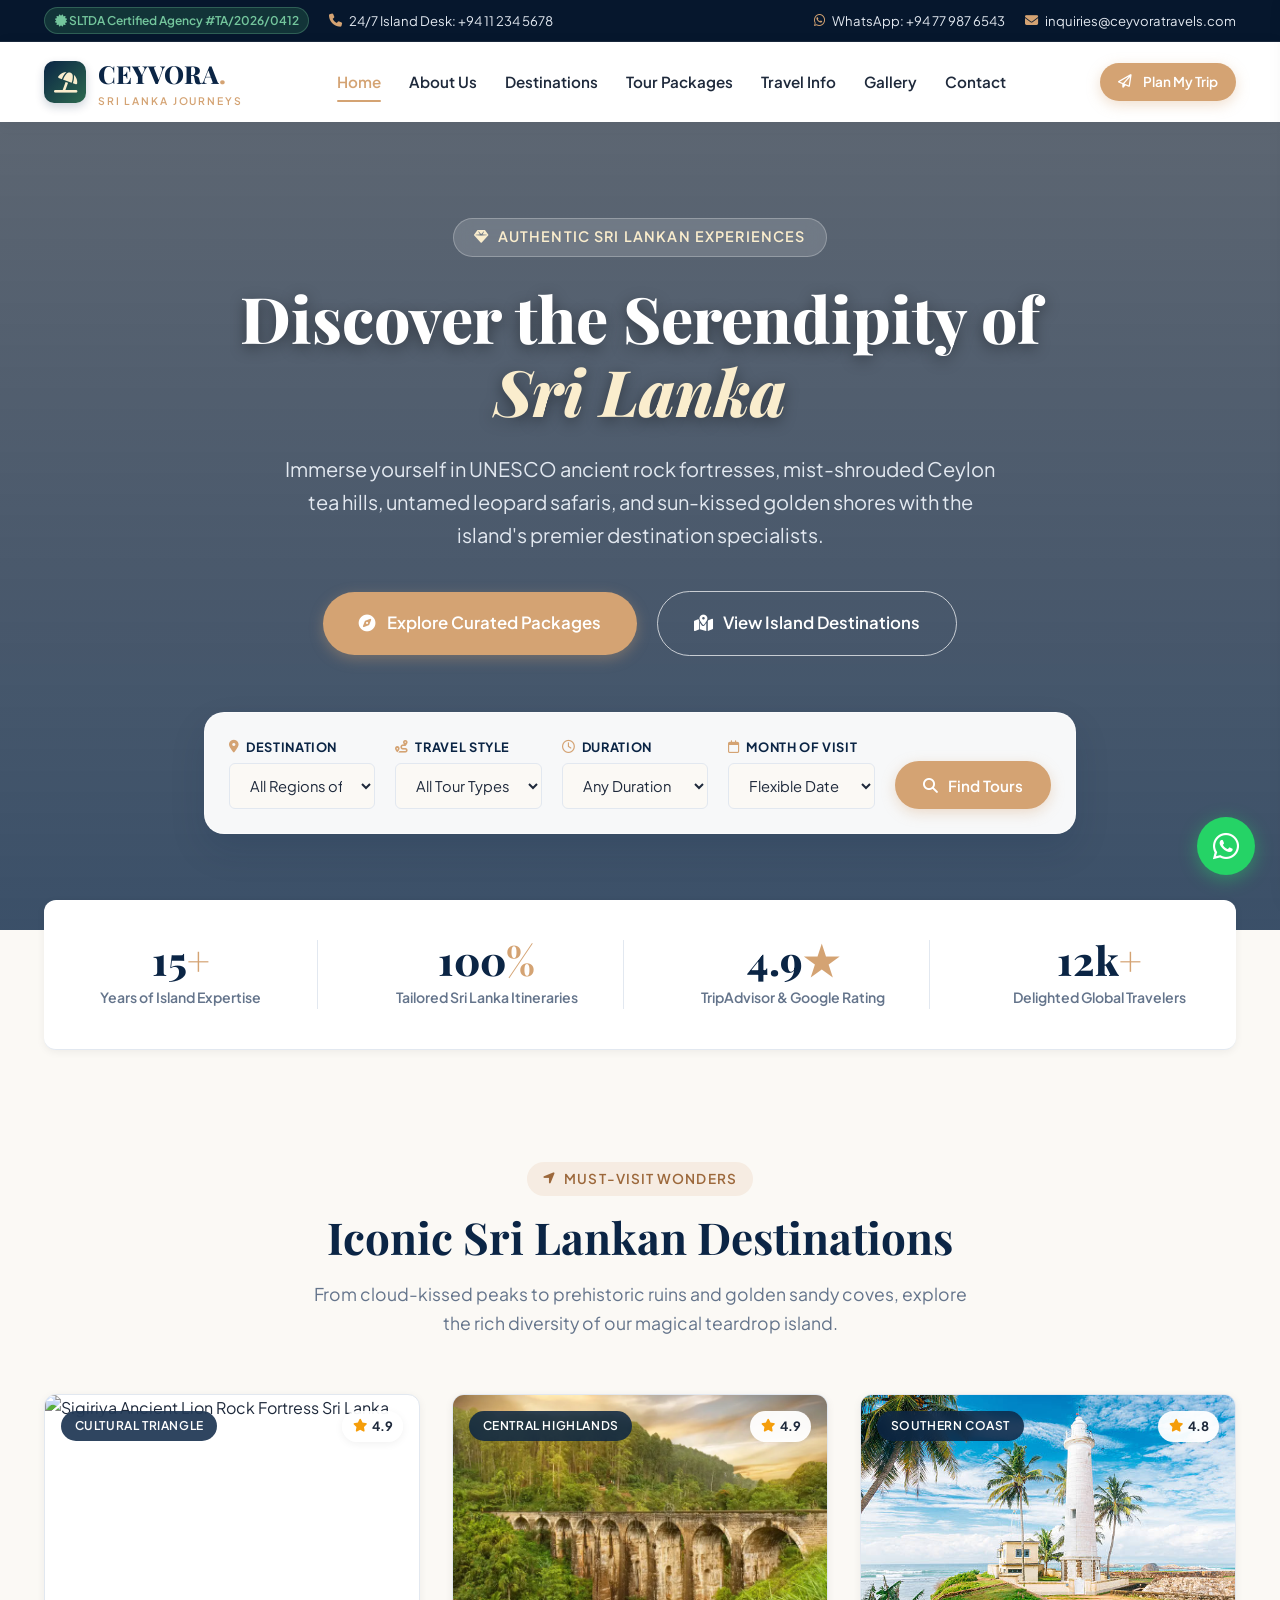
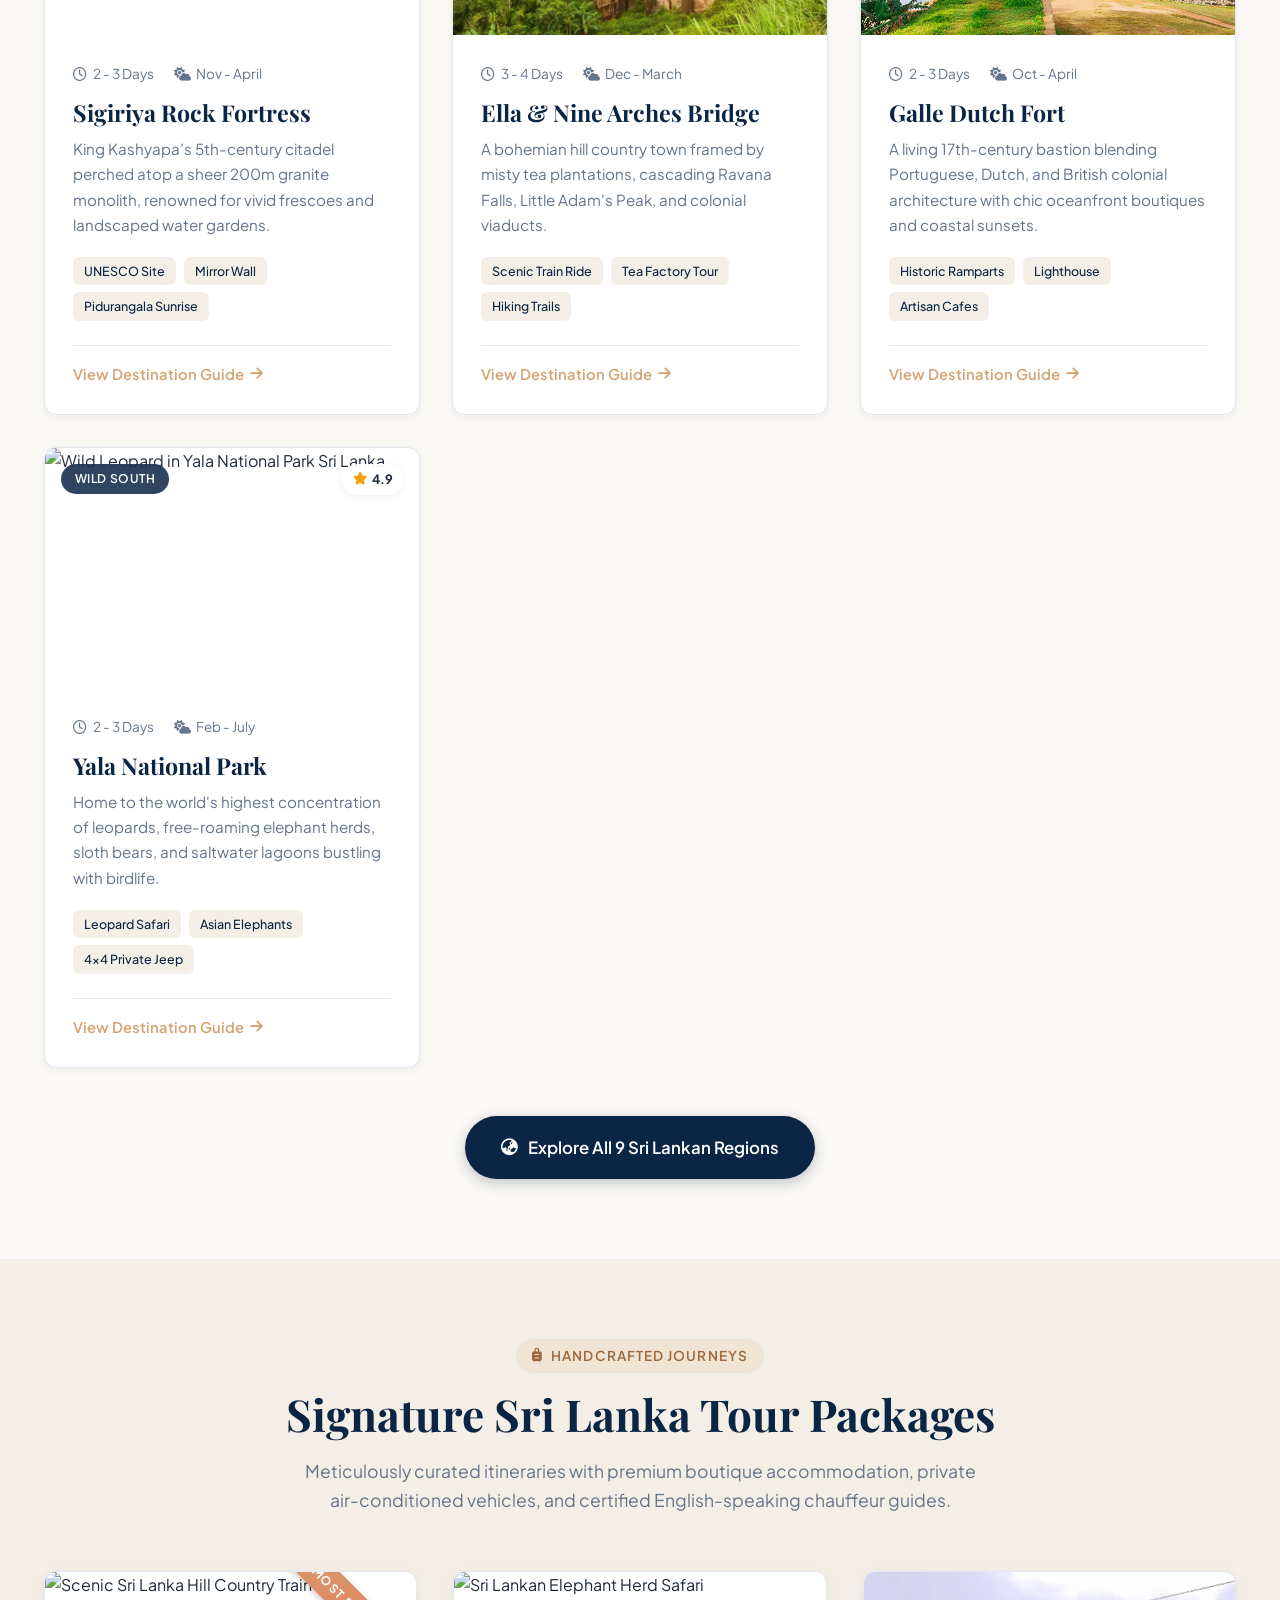
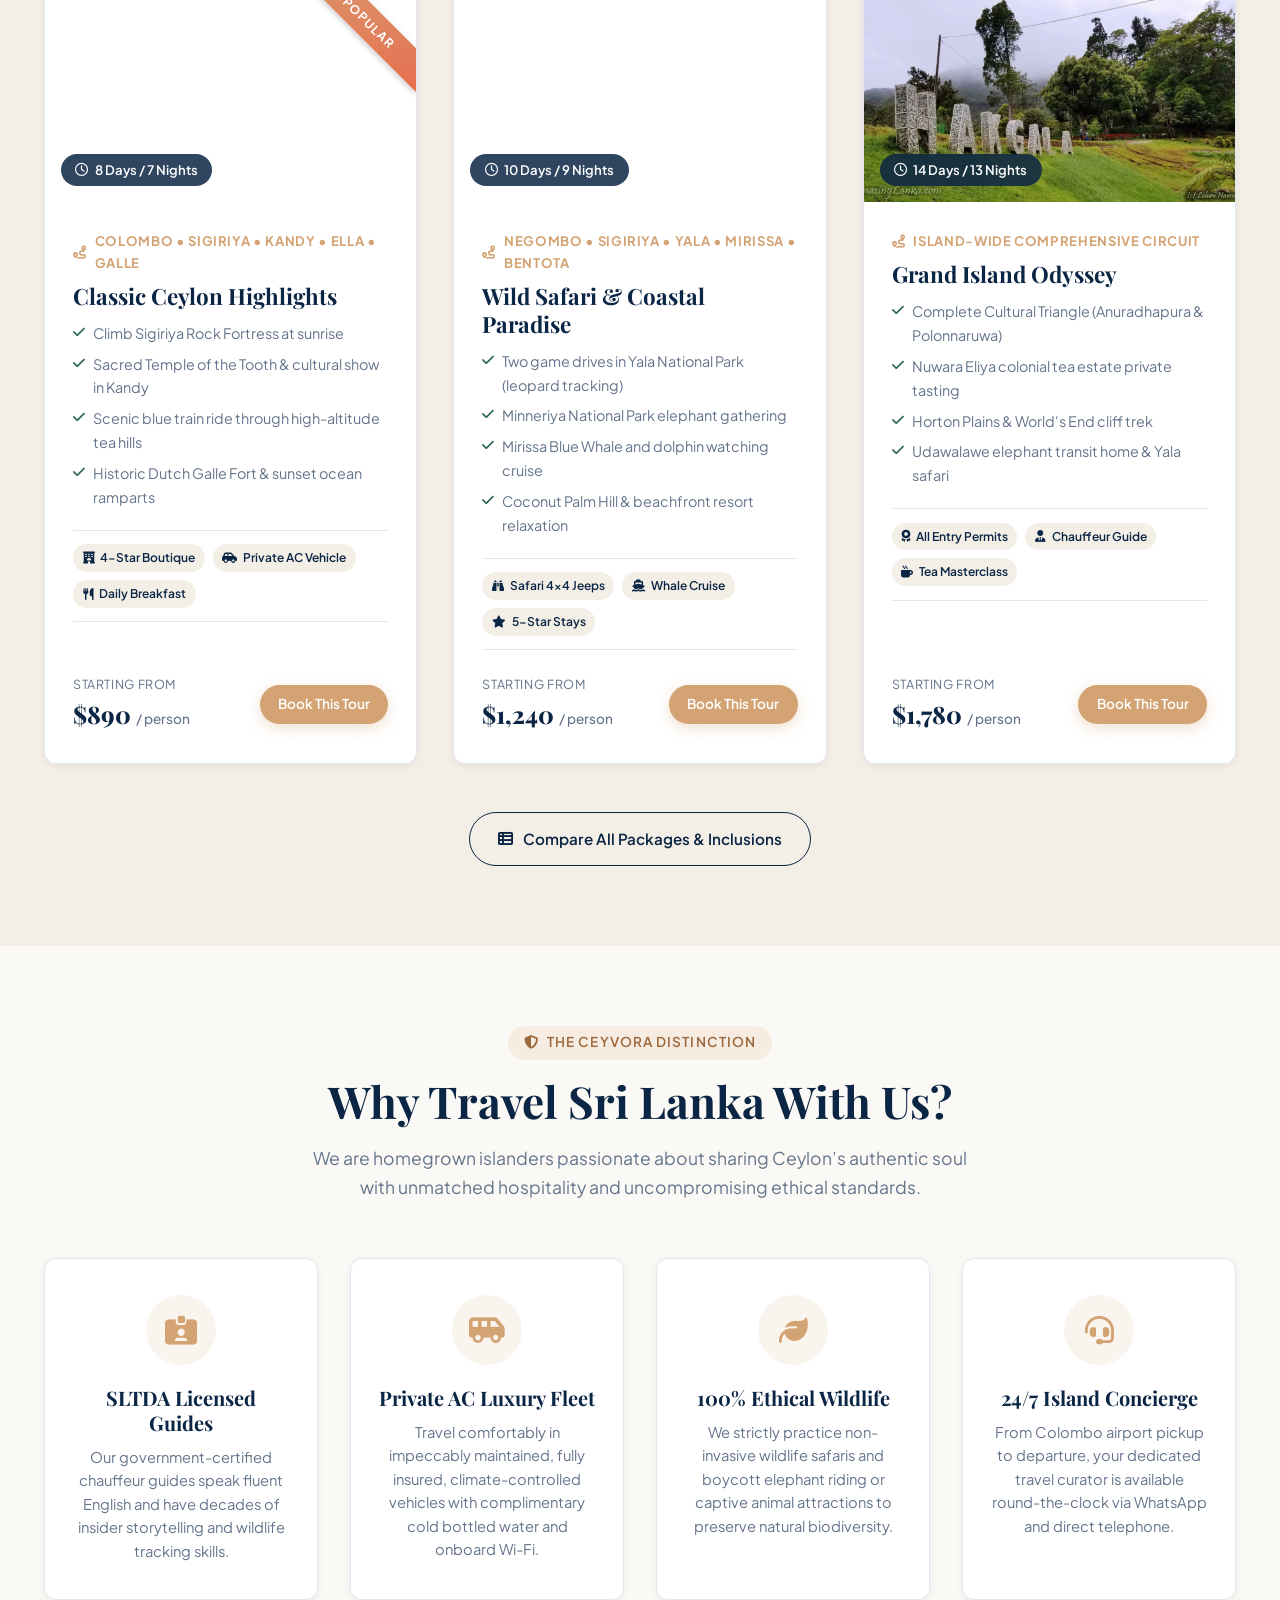
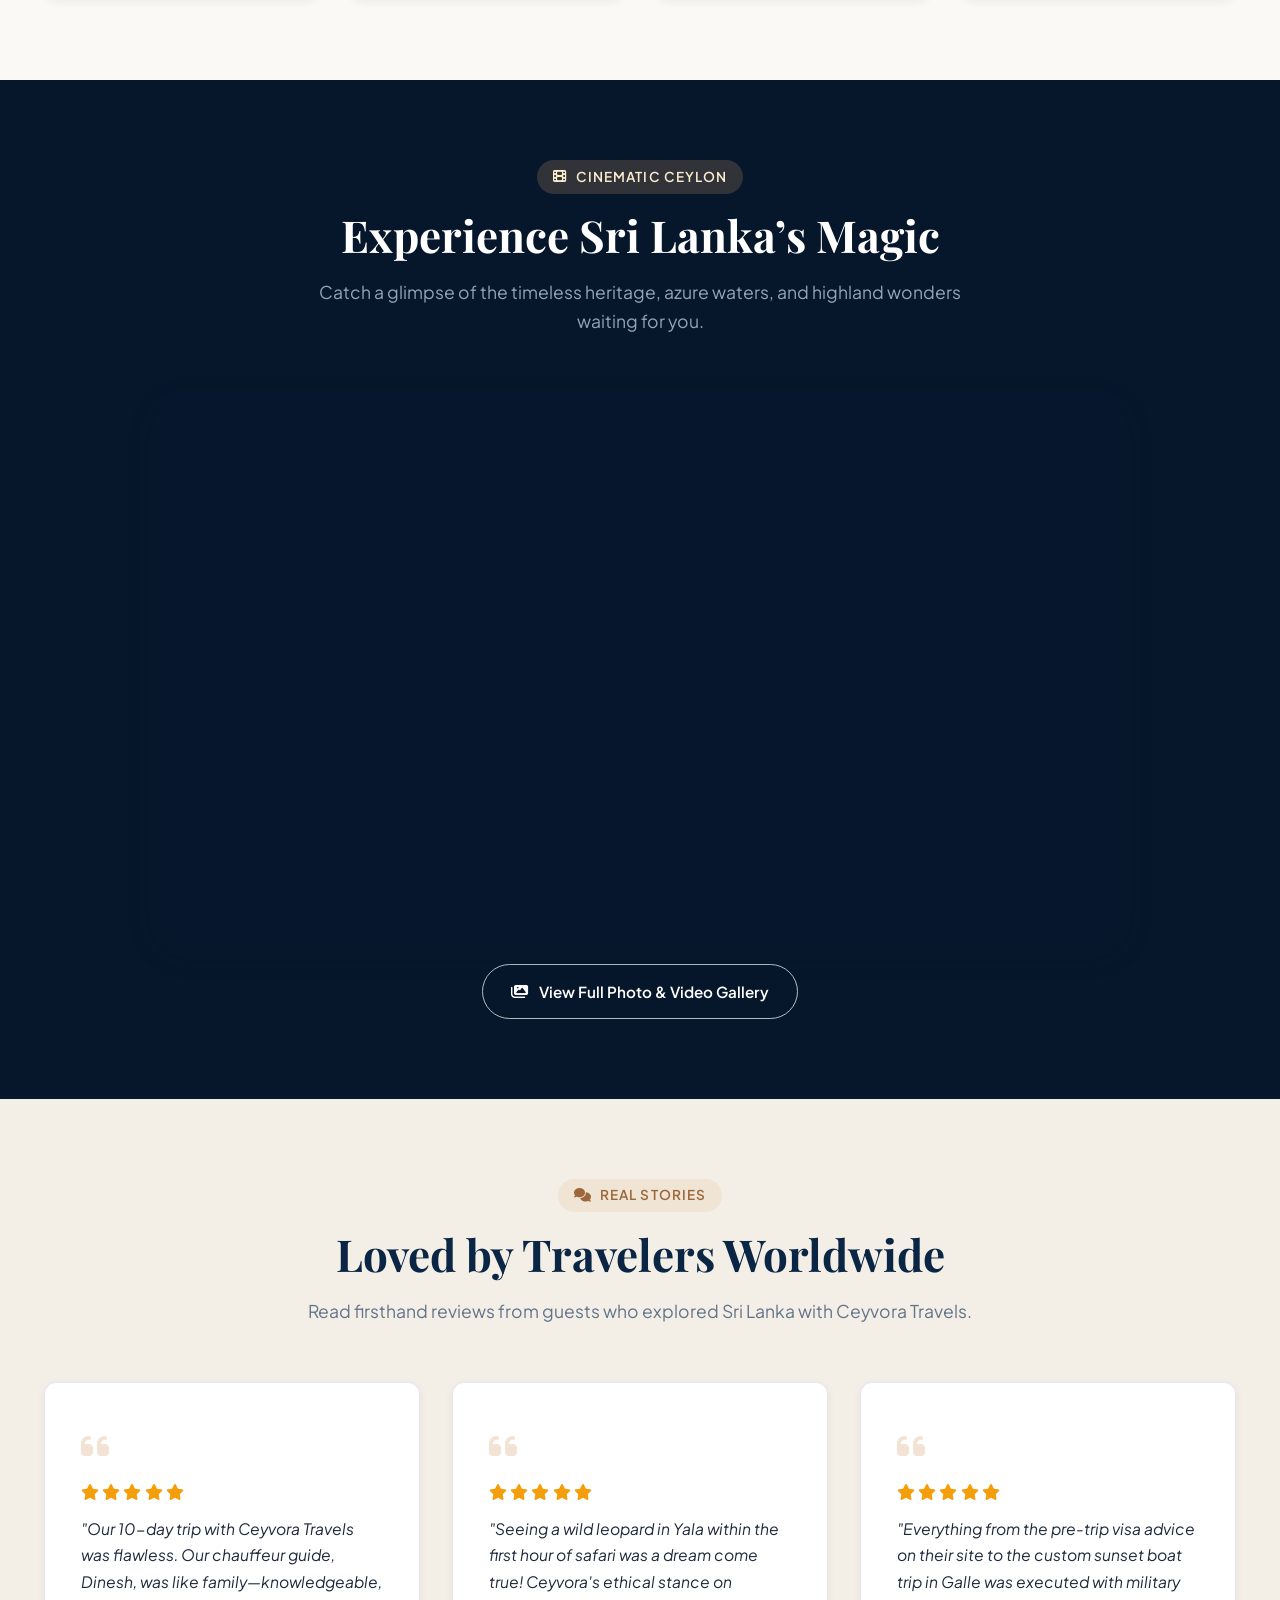
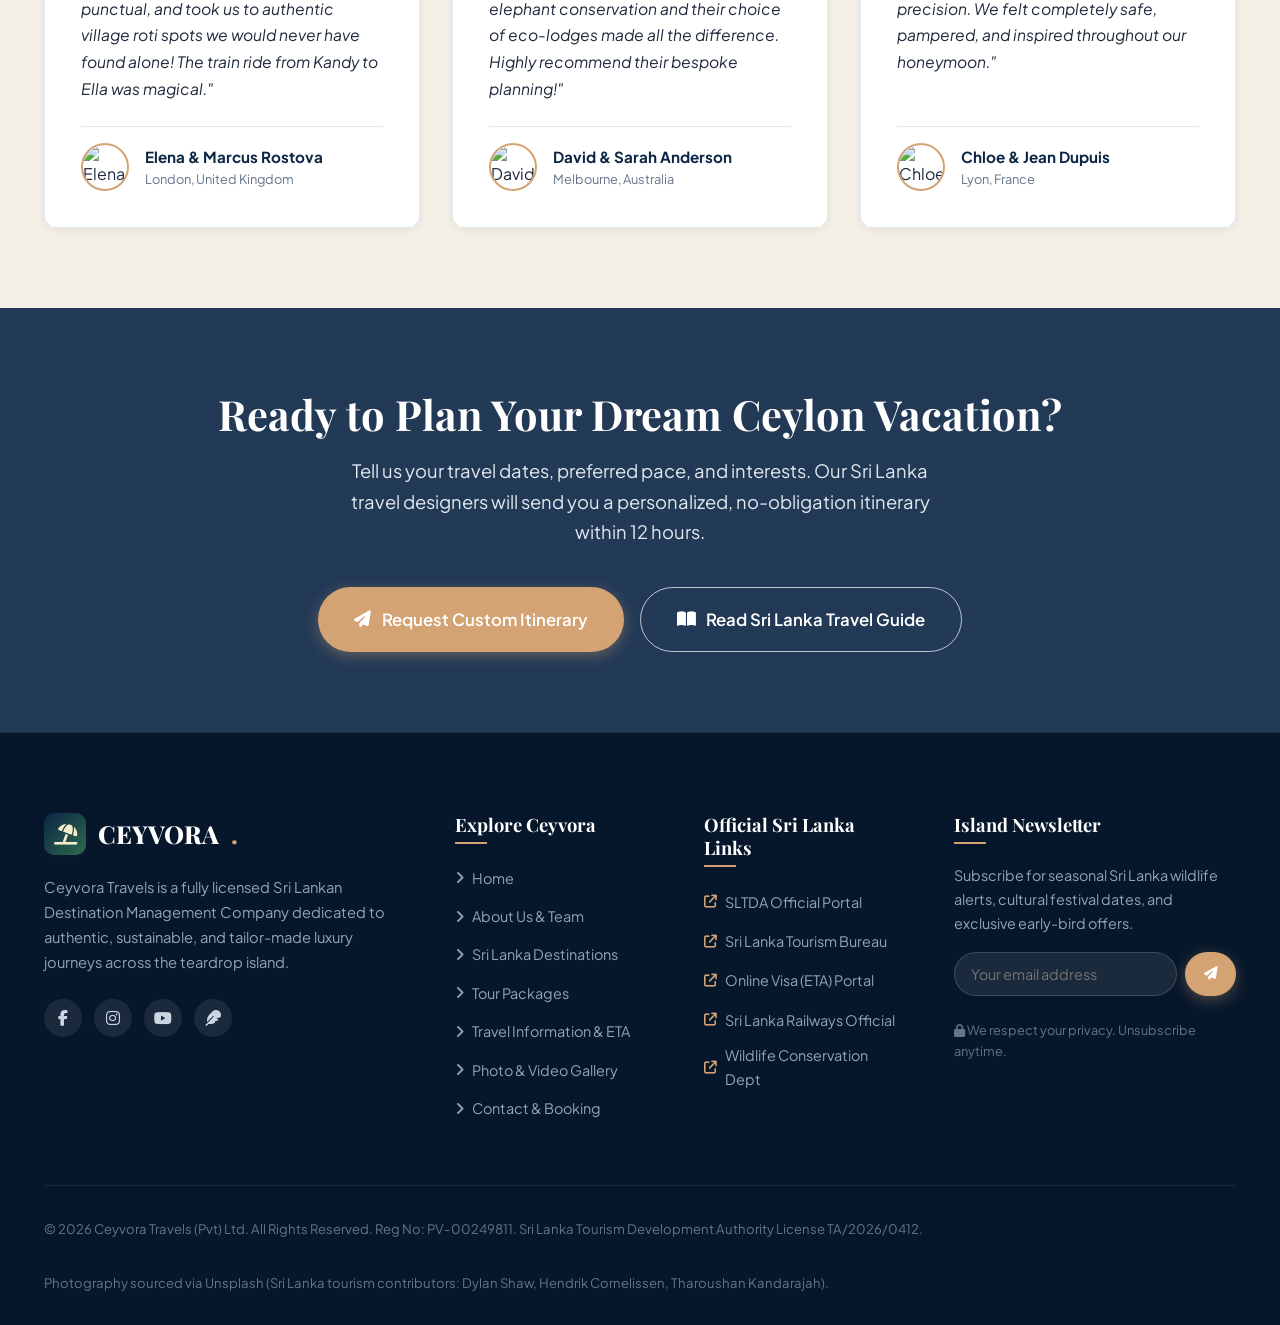
==== commit 776122b5: "fix" ====
--- a/index.html
+++ b/index.html
@@ -223,7 +223,7 @@
         <!-- Card 2: Ella -->
         <article class="destination-card">
           <div class="card-img-wrap">
-            <img src="https://images.unsplash.com/photo-1546708973-b339540b5162?auto=format&fit=crop&w=800&q=80" alt="Nine Arches Bridge in Ella Sri Lanka with Blue Train" loading="lazy">
+            <img src="assets/ella.webp" alt="Nine Arches Bridge in Ella Sri Lanka with Blue Train" loading="lazy">
             <span class="card-region-badge">Central Highlands</span>
             <span class="card-rating-badge"><i class="fa-solid fa-star"></i> 4.9</span>
           </div>
@@ -248,7 +248,7 @@
         <!-- Card 3: Galle -->
         <article class="destination-card">
           <div class="card-img-wrap">
-            <img src="https://images.unsplash.com/photo-1552465011-b4e21bf6e79a?auto=format&fit=crop&w=800&q=80" alt="Galle Fort Lighthouse and Ocean Ramparts Sri Lanka" loading="lazy">
+            <img src="assets/galle.jpg" alt="Galle Fort Lighthouse and Ocean Ramparts Sri Lanka" loading="lazy">
             <span class="card-region-badge">Southern Coast</span>
             <span class="card-rating-badge"><i class="fa-solid fa-star"></i> 4.8</span>
           </div>
@@ -376,7 +376,7 @@
         <!-- Package 3 -->
         <article class="package-card">
           <div class="card-img-wrap">
-            <img src="https://images.unsplash.com/photo-1544735716-392fe2489ffa?auto=format&fit=crop&w=800&q=80" alt="Nuwara Eliya Ceylon Tea Plantations" loading="lazy">
+            <img src="assets/hakgala.webp" alt="Nuwara Eliya Ceylon Tea Plantations" loading="lazy">
             <span class="package-duration-pill"><i class="fa-regular fa-clock"></i> 14 Days / 13 Nights</span>
           </div>
           <div class="package-card-body">
